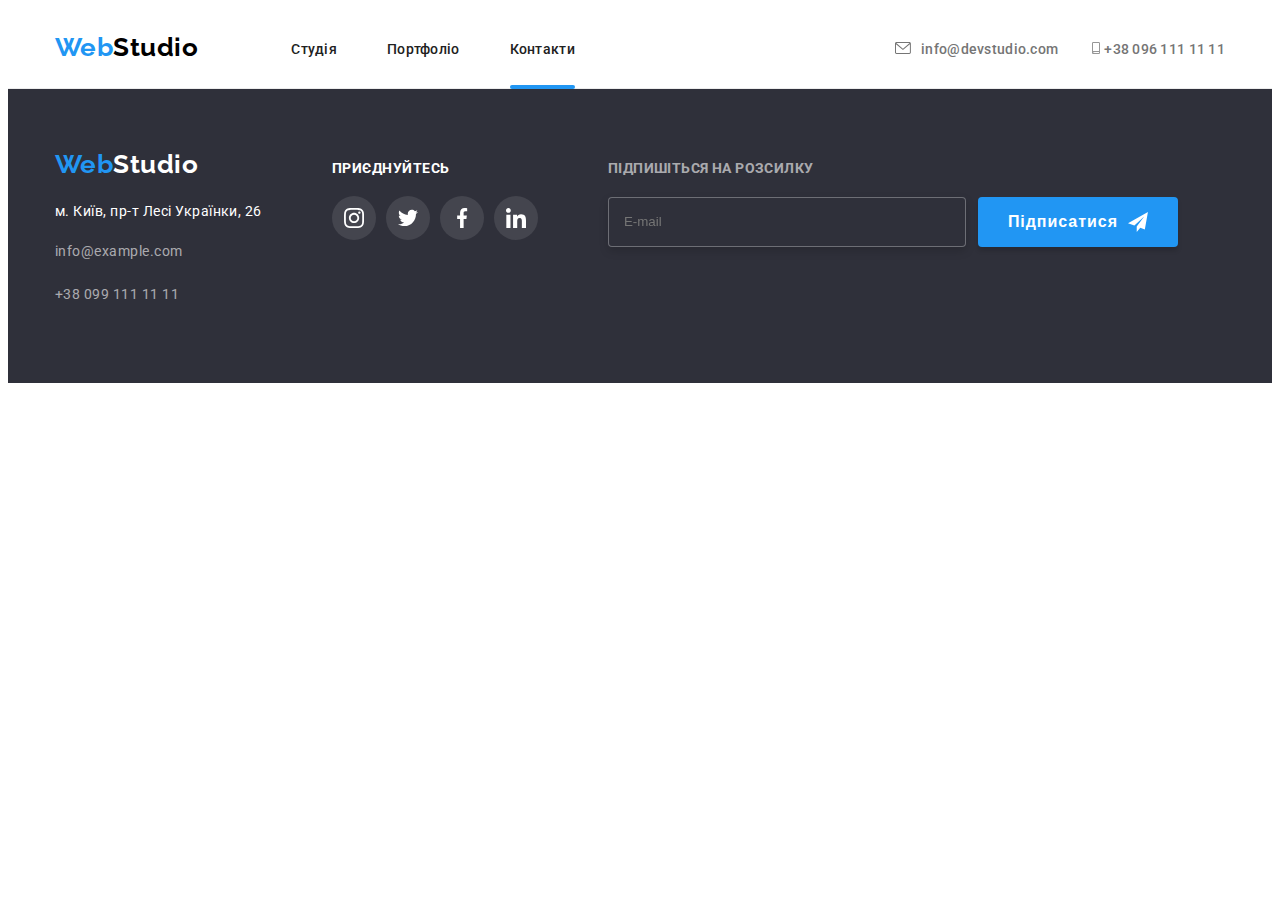
==== contacts.html @ 1740559e "mobile-first(3 section)" ====
<!DOCTYPE html>
<html lang="uk">
  <head>
    <meta charset="UTF-8" />
    <meta http-equiv="X-UA-Compatible" content="IE=edge" />
    <meta name="viewport" content="width=device-width, initial-scale=1.0" />
    <title>Document</title>
    <link rel="preconnect" href="https://fonts.googleapis.com" />
    <link rel="preconnect" href="https://fonts.gstatic.com" crossorigin />
    <link
      href="https://fonts.googleapis.com/css2?family=Raleway:wght@700&family=Roboto:wght@400;500;700;900&display=swap"
      rel="stylesheet"
    />
    <link
      rel="stylesheet"
      href="https://cdnjs.cloudflare.com/ajax/libs/modern-normalize/1.1.0/modern-normalize.min.css"
      integrity="sha512-wpPYUAdjBVSE4KJnH1VR1HeZfpl1ub8YT/NKx4PuQ5NmX2tKuGu6U/JRp5y+Y8XG2tV+wKQpNHVUX03MfMFn9Q=="
      crossorigin="anonymous"
      referrerpolicy="no-referrer"
    />
    <link
      rel="stylesheet"
      href="https://cdnjs.cloudflare.com/ajax/libs/animate.css/4.1.1/animate.min.css"
    />
    <link href="https://unpkg.com/aos@2.3.1/dist/aos.css" rel="stylesheet" />
    <link rel="stylesheet" href="./css/styles.css" />
    <link rel="stylesheet" href="./css/main.min.css">
  </head>
  <body>
    <!--Верхня лінія-->

    <header class="header">
      <div class="container header-item">
        <a class="logo header__logo header__logo--color-dark" href=""><span class="accent">Web</span>Studio</a>

        <nav class="navigation">
          <ul class="navigation__list list">
            <li class="navigation__item">
              <a href="./index.html" class="navigation__link">Студія</a>
              <div class=""></div>
            </li>
            <li class="item">
              <a href="./portfolio.html" class="navigation__link">Портфоліо</a>
            </li>
            <li class="item">
              <a href="./contacts.html" class="navigation__link current">Контакти</a>
            </li>
          </ul>
        </nav>
        
        <div class="navigation__contacts">
          <div class="navigation__cont">
            <a href="mailto:info@devstudio.com" class="navigation__connect">
              <svg class="navigation__icon contacts-icon" width="16" height="12">
                <use href="./images/icons.svg#icon-message"></use></svg
              >info@devstudio.com</a
            >
          </div>
          <div class="navigation__cont">
            <a href="tel:+380961111111" class="navigation__connect">
              <svg class="navigation__icon" width="16" height="12">
                <use href="./images/icons.svg#icon-smartphone"></use></svg
              >+38 096 111 11 11</a
            >
          </div>
        </div>
      </div>
    </header>
    
    <main></main>
  </body>
</html>



<footer class="footer">
      <div class="container">
        <div class="footer-logo">
          <a class="logo header__logo--color-light" href=""
            ><span class="accent">Web</span>Studio</a
          >
          <address class="adress">м. Київ, пр-т Лесі Українки, 26</address>
          <ul class="list">
            <li class="contacts">
              <a class="footer-mail contacts" href="mailto:info@example.com"
                >info@example.com</a
              ><br />
            </li>
            <li class="contacts">
              <a class="footer-tel contacts" href="tel:+380991111111"
                >+38 099 111 11 11</a
              >
            </li>
          </ul>
        </div>

        <!--Приєднуйтесь-->

        <div class="footer-contacts">
          <h3 class="social-title">Приєднуйтесь</h3>
          <ul class="socials list">
            <li class="socials-item">
              <a href="" class="socials-link socials-link-dark">
                <svg class="socials-icon soc-link-icon--fill-light" width="20" height="20">
                  <use href="./images/icons.svg#icon-instagram"></use>
                </svg>
              </a>
            </li>
            <li class="socials-item">
              <a href="" class="socials-link socials-link-dark">
                <svg class="socials-icon soc-link-icon--fill-light" width="20" height="20">
                  <use href="./images/icons.svg#icon-twitter"></use>
                </svg>
              </a>
            </li>
            <li class="socials-item">
              <a href="" class="socials-link socials-link-dark">
                <svg class="socials-icon soc-link-icon--fill-light" width="20" height="20">
                  <use href="./images/icons.svg#icon-facebook"></use>
                </svg>
              </a>
            </li>
            <li class="socials-item">
              <a href="" class="socials-link socials-link-dark">
                <svg class="socials-icon soc-link-icon--fill-light" width="20" height="20">
                  <use href="./images/icons.svg#icon-Union"></use>
                </svg>
              </a>
            </li>
          </ul>
        </div>

      <!-- Підпишіться на розсилку -->

      <div class="footer-online">
        <h3 class="title online-title">Підпишіться на розсилку</h3>
        <div class="online-wrap">
          <form class="online-form">
        <input
              type="email"
              name="online-email"
              class="online-input"
              placeholder="E-mail"
            />

            <button type="submit" class="online-btn">Підписатися
              <svg class="online-link-img" width="24" height="24">
                <use href="./images/icons.svg#icon-icon-send"></use>
              </svg>
            </button>

      </form>
        </div>
      
      </div>

    </footer>

    <div class="backdrop is-hidden" data-modal>
      <div class="modal">
        <button type="button" class="modal-close" data-modal-close>
          <svg class="modal-close-img" width="18" height="18">
            <use href="./images/icons.svg#icon-modal-close"></use>
          </svg>
        </button>
      </div>
    </div>
    <script src="https://unpkg.com/aos@2.3.1/dist/aos.js"></script>
    <script>
      AOS.init();
    </script>
    <script src="./js/modal.js"></script>
  </body>
</html>
---- css/main.min.css ----
:root{--primary-text-color: #212121;--title-text-color: #757575;--accent-color: #2196f3;--white-color: #ffffff;--title-bcg-color: #2f303a;--secondary-bcg-color: #f5f4fa}html{box-sizing:border-box}*,*::before,*::after{box-sizing:inherit}h1,h2,h3,h4,h5,p,li{margin:0;padding:0}body{font-family:"Roboto",sans-serif;color:var(--primary-text-color);letter-spacing:.03em}h2{display:none}.is-active{display:block}.list{list-style:none;padding-left:0;padding-right:0}.img{width:100%;min-width:100%;height:auto}.container{width:100%;padding-left:15px;padding-right:15px;margin-left:auto;margin-right:auto}@media screen and (min-width: 480px){.container{width:480px}}@media screen and (min-width: 768px){.container{width:768px}}@media screen and (min-width: 1200px){.container{width:1200px}}.visually-hidden{position:absolute;white-space:no-wrap;width:1px;height:1px;overflow:hidden;border:0;padding:0;clip:rect(0 0 0 0);-webkit-clip-path:inset(50%);clip-path:inset(50%);margin:-1px}.header__logo--color-light{color:#fff}.header__logo--color-dark{color:#000}.socials{-moz-column-gap:10px;column-gap:10px;justify-content:center;display:flex}.socials-link{width:44px;height:44px;border-radius:50%;display:flex;align-items:center;justify-content:center}.socials-link:hover,.socials-link:focus{background-color:var(--accent-color)}.socials-link{transition:background-color 250ms cubic-bezier(0.4, 0, 0.2, 1)}.socials-link-dark{background:rgba(255,255,255,.1);transition:background 250ms cubic-bezier(0.4, 0, 0.2, 1)}.socials-link:hover .socials-icon .socials-link:focus .socials-icon{fill:var(--white-color)}.soc-link-icon--fill-dark{fill:#afb1b8;transition:fill 250ms cubic-bezier(0.4, 0, 0.2, 1)}.soc-link-icon--fill-light{fill:var(--white-color);transition:fill 250ms cubic-bezier(0.4, 0, 0.2, 1)}.header{display:flex;border-bottom:1px solid #ececec}.header-item{display:flex;align-items:center;height:80px}.header__logo{margin-right:93px}.logo{font-family:Raleway,sans-serif;font-weight:700;font-size:26px;line-height:1.2;text-decoration:none}.accent{color:var(--accent-color)}.navigation__list{display:flex}.navigation__list li{margin-right:50px}.navigation__list .item:last-child{margin-right:0}.navigation__contacts{display:flex;margin-left:auto;justify-content:flex-end}.navigation__cont{transition:color 250ms cubic-bezier(0.4, 0, 0.2, 1)}.navigation__cont:not(:last-child){margin-right:30px}.navigation__connect{color:var(--title-text-color);max-width:135px;height:16px;font-weight:500;font-size:14px;line-height:1.1;letter-spacing:.02em;text-decoration:none;transition:color 250ms cubic-bezier(0.4, 0, 0.2, 1),fill 250ms cubic-bezier(0.4, 0, 0.2, 1)}.navigation__connect:hover,.navigation__connect:focus{color:var(--accent-color);fill:var(--accent-color)}.navigation__cont:hover .navigation__connect,.navigation__cont:focus .navigation__connect{color:var(--accent-color);fill:var(--accent-color)}.contacts-icon{margin-right:10px}.navigation__icon{fill:#757575;transition:color 250ms cubic-bezier(0.4, 0, 0.2, 1),fill 250ms cubic-bezier(0.4, 0, 0.2, 1)}.navigation__connect:hover .navigation__icon,.navigation__connect:focus .navigation__icon{color:var(--accent-color);fill:var(--accent-color)}.navigation__link{position:relative;padding-top:32px;padding-bottom:32px;color:var(--primary-text-color);font-weight:500;font-size:14px;line-height:1.1;letter-spacing:.02em;text-decoration:none;transition:color 250ms cubic-bezier(0.4, 0, 0.2, 1),fill 250ms cubic-bezier(0.4, 0, 0.2, 1)}.navigation__link:hover,.navigation__link:focus{color:var(--accent-color);fill:var(--accent-color)}.current::after{content:"";display:block;background-color:var(--accent-color);width:100%;height:4px;border-radius:2px;bottom:0;position:absolute;transition:background-color 250ms cubic-bezier(0.4, 0, 0.2, 1)}.hero{padding-top:200px;padding-bottom:200px;background-color:var(--title-bcg-color);background-image:linear-gradient(rgba(47, 48, 58, 0.4), rgba(47, 48, 58, 0.4)),url(../images/Img-bg.jpg);max-width:1600px;align-items:center;margin-left:auto;margin-right:auto;background-repeat:no-repeat;background-position:center;background-size:cover}.hero-item{margin-top:0;margin-bottom:30px;margin-left:auto;margin-right:auto}.hero__item{color:var(--white-color);font-weight:900;font-size:44px;line-height:1.4;letter-spacing:.06em;text-transform:uppercase;max-width:696px}.hero__btn{padding:10px 32px;border-radius:4px;min-width:216px;text-align:center;box-shadow:0px 4px 4px rgba(0,0,0,.15);border-color:rgba(0,0,0,0)}.hero-wrap{text-align:center}.features{padding-top:60px;padding-bottom:60px}@media screen and (min-width: 1200px){.features{padding-top:94px;padding-bottom:94px}}.features__list{display:flex;flex-wrap:wrap;gap:30px;margin-top:0}@media screen and (min-width: 768px){.features__item{width:calc((100% - 30px)/2)}}@media screen and (min-width: 1200px){.features__item{width:calc((100% - 90px)/4)}}.features-name{margin-bottom:10px}.features__name{text-align:center;font-size:14px;line-height:1.1}.features__text{color:var(--title-text-color);font-weight:400;font-size:14px;line-height:1.7}.features-img{margin-bottom:30px}.features__img{display:flex;width:270px;height:120px;border-radius:4px;background-color:#f5f4fa;justify-content:center;align-items:center}.activity{padding-bottom:94px;margin-left:auto;margin-right:auto}.activity-list{display:flex;-moz-column-gap:30px;column-gap:30px}.activity-item{position:relative}.activity-title{font-size:36px;line-height:1.2;text-align:center;margin-bottom:50px;margin-top:0}.activity-list-above{position:absolute;bottom:0;left:0;font-style:normal;font-weight:700;font-size:14px;line-height:1.1;text-transform:uppercase;text-align:center;height:70px;width:100%;color:#fff;background:rgba(47,48,58,.8);padding-top:27px;padding-bottom:27px}.team{background-color:var(--secondary-bcg-color);padding-top:60px;padding-bottom:60px}@media screen and (min-width: 1200px){.team{padding-top:94px;padding-bottom:94px}}.team-title{font-size:36px;line-height:1.2;text-align:center;margin-top:0;margin-bottom:30px;display:block}.card{display:flex;flex-wrap:wrap;gap:30px;justify-content:center}.card-picture{text-align:center;background-color:#fff;box-shadow:0px 1px 3px rgba(0,0,0,.12),0px 1px 1px rgba(0,0,0,.14),0px 2px 1px rgba(0,0,0,.2);border-radius:0px 0px 4px 4px}@media screen and (min-width: 768px){.card-picture{width:calc((100% - 30px)/2)}}@media screen and (min-width: 1200px){.card-picture{width:calc((100% - 90px)/4)}}.card-name{font-weight:500;font-size:16px;line-height:1.2;margin-bottom:10px}.card-text{color:var(--title-text-color);font-size:16px;line-height:1.2;margin-bottom:16px}.card-wrap{padding-top:30px;padding-bottom:30px}.clients{margin-top:60px;margin-bottom:60px}@media screen and (min-width: 1200px){.clients{margin-top:94px;margin-bottom:94px}}.clients-title{text-align:center;font-size:36px;line-height:1.2;margin-top:0;margin-bottom:30px;display:block}@media screen and (min-width: 1200px){.clients-title{margin-bottom:50px}}.clients-list{display:flex;flex-wrap:wrap;justify-content:center;gap:30px}.clients-member{width:210px;height:92px;border-radius:4px;border:1px solid #afb1b8;display:flex;justify-content:center;align-items:center}@media screen and (min-width: 768px){.clients-member{width:226px}}@media screen and (min-width: 1200px){.clients-member{width:170px}}.clients-member-link{transition:fill 250ms cubic-bezier(0.4, 0, 0.2, 1),border-color 250ms cubic-bezier(0.4, 0, 0.2, 1)}.clients-member-link:hover{border-color:var(--accent-color)}.member-logo{fill:#afb1b8;transition:fill 250ms cubic-bezier(0.4, 0, 0.2, 1)}.clients-link:hover .member-logo,.clients-link:focus .member-logo{fill:var(--accent-color)}.menu-btn{font-family:inherit;color:var(--primary-text-color);background:var(--secondary-bcg-color);font-size:16px;font-weight:500;line-height:1.6;text-align:center;border-radius:4px;border-color:rgba(0,0,0,0);padding:6px 22px;transition:color 250ms cubic-bezier(0.4, 0, 0.2, 1),background-color 250ms cubic-bezier(0.4, 0, 0.2, 1),cursor 250ms cubic-bezier(0.4, 0, 0.2, 1),box-shadow 250ms cubic-bezier(0.4, 0, 0.2, 1)}.menu-btn:hover,.menu-btn:focus{color:var(--white-color);background-color:var(--accent-color);cursor:pointer;box-shadow:0px 3px 1px rgba(0,0,0,.1),0px 1px 2px rgba(0,0,0,.08),0px 2px 2px rgba(0,0,0,.12)}.hero-btn{font-family:"Roboto";color:var(--white-color);background-color:var(--accent-color);cursor:pointer;align-items:center;text-align:center;font-weight:700;font-size:16px;line-height:1.9;letter-spacing:.06em}.menu{padding-top:94px;padding-bottom:94px}.menu-list{display:flex;-moz-column-gap:8px;column-gap:8px;justify-content:center;margin-bottom:50px}.portfolio.list{display:flex;flex-wrap:wrap}.portfolio-item{width:370px;margin-right:30px;margin-bottom:30px;border:1px solid #eee;transition:box-shadow 250ms cubic-bezier(0.4, 0, 0.2, 1)}.portfolio-item:hover,.portfolio-item:focus{box-shadow:0px 1px 1px rgba(0,0,0,.12),0px 4px 4px rgba(0,0,0,.06),1px 4px 6px rgba(0,0,0,.16)}.portfolio-item:nth-child(3n){margin-right:0}.portfolio-item:nth-last-child(-n+3){margin-bottom:0}.portfolio-above-text{transition:250ms cubic-bezier(0.4, 0, 0.2, 1)}.portfolio-item:hover .portfolio-above-text{transform:translateY(0)}.bg{padding:20px 24px}.portfolio-name{color:var(--primary-text-color);font-size:18px;line-height:2;letter-spacing:.06em;margin-top:0;margin-bottom:4px}.portfolio-text{color:var(--title-text-color);font-weight:400;font-size:16px;line-height:1.9;margin-top:0;margin-bottom:0}.portfolio-link{text-decoration:none}.above-text-wrap{position:relative;overflow:hidden}.portfolio-above-text{position:absolute;top:0;left:0;font-weight:400;font-size:18px;line-height:1.6;color:#fff;background:rgba(33,150,243,.9);height:100%;padding:63px 0px 63px 48px;transform:translateY(100%);transition:transform 250ms cubic-bezier(0.4, 0, 0.2, 1)}.footer{padding-top:60px;padding-bottom:60px;background-color:var(--title-bcg-color)}.footer-mail,.footer-tel{color:rgba(255,255,255,.6);font-size:14px;line-height:1.7;text-decoration:none}.adress{color:var(--white-color);font-style:normal;font-size:14px;line-height:1.7;margin-top:20px}.contacts{margin-top:0;display:block}.contacts-list{margin-top:9px}.backdrop{position:fixed;top:0;width:100%;height:100%;transition:opacity 250ms cubic-bezier(0.4, 0, 0.2, 1),visibility 250ms cubic-bezier(0.4, 0, 0.2, 1);background:rgba(0,0,0,.2)}.modal{position:absolute;width:528px;min-height:581px;padding-top:40px;padding-left:41px;padding-right:39px;background:#fff;box-shadow:0px 1px 3px rgba(0,0,0,.12),0px 1px 1px rgba(0,0,0,.14),0px 2px 1px rgba(0,0,0,.2);border-radius:4px;top:50%;left:50%;transform:translate(-50%, -50%)}.modal-close{position:absolute;top:8px;right:8px;width:30px;height:30px;border-radius:50%;margin-top:8px;margin-right:8px;display:flex;justify-content:center;align-items:center;background:#fff;border:1px solid rgba(0,0,0,.1);transition:fill 250ms cubic-bezier(0.4, 0, 0.2, 1)}.modal-close-img{display:flex;cursor:pointer}.modal-close:focus,.modal-close:hover{fill:var(--accent-color)}.modal-title{margin-bottom:12px;font-weight:700;font-size:20px;line-height:1.15;text-align:center}.input-field{margin-bottom:10px}.input-wrap{position:relative;margin-bottom:10px}.form-input{width:100%;height:40px;padding-left:42px;border:1px solid rgba(33,33,33,.2);border-radius:4px;transition:outline-color 250ms cubic-bezier(0.4, 0, 0.2, 1)}.form-input:focus{outline-color:var(--accent-color)}.input-icon{position:absolute;left:12px;top:50%;transform:translateY(-50%)}.form-input:focus+.input-icon{fill:var(--accent-color)}.input-title{display:block;font-weight:400;font-size:12px;line-height:1.16;letter-spacing:.01em;color:#757575;margin-bottom:4px}.modal-text{display:block;width:448px;height:120px;padding:12px 16px;font-size:12px;margin-bottom:20px;border:1px solid rgba(33,33,33,.2);border-radius:4px;resize:none}.modal-text:focus{outline-color:var(--accent-color)}.checkbox{margin-bottom:30px}.checkbox-text{font-weight:400;font-size:14px;line-height:1.17;letter-spacing:.03em;display:flex;justify-content:center;color:#757575}.checkbox-text span{width:16px;height:15px;border:2px solid #000;border-radius:2px;margin-right:7px;display:flex;align-items:center;justify-content:center;transition:background-color 250ms cubic-bezier(0.4, 0, 0.2, 1),border-color 250ms cubic-bezier(0.4, 0, 0.2, 1)}.checkbox-text-link{text-decoration:underline;color:var(--accent-color);margin-left:4px}.checkbox-icon{fill:rgba(0,0,0,0);transition:fill 250ms cubic-bezier(0.4, 0, 0.2, 1)}.input-check{transition:fill 250ms cubic-bezier(0.4, 0, 0.2, 1)}.input-check:checked+.checkbox-text span{background-color:var(--accent-color);border-color:var(--accent-color)}.input-check:checked+.checkbox-text .checkbox-icon{fill:#fff}.input-check:focus+.checkbox-text span{border-color:var(--accent-color)}.button-send{display:flex;justify-content:center}.send{width:200px;height:50px;font-weight:700;font-size:16px;line-height:1,87;color:#fff;letter-spacing:.06em;border-radius:4px;cursor:pointer;background-color:#188ce8;border-color:rgba(0,0,0,0)}.send:focus{box-shadow:0px 4px 4px rgba(0,0,0,.15)}.is-hidden{opacity:0;visibility:hidden;pointer-events:none}.footer .container{display:flex;align-items:baseline;gap:70px}.social-title{font-family:"Roboto",sans-serif;font-size:14px;line-height:1.1;color:var(--white-color);display:flex;margin-bottom:20px;text-transform:uppercase}.online-title{font-weight:700;font-size:14px;line-height:1.14;letter-spacing:.03em;text-transform:uppercase;color:rgba(255,255,255,.6);margin-bottom:20px}.online-form{display:flex}.online-input{width:358px;height:50px;padding-left:15px;border:1px solid rgba(255,255,255,.3);filter:drop-shadow(0px 4px 4px rgba(0, 0, 0, 0.15));border-radius:4px;margin-right:12px;background-color:#2f303a;color:#fff}.online-btn{display:flex;align-items:center;justify-content:center;width:200px;height:50px;padding:10px 28px;font-weight:700;font-size:16px;line-height:1.87;letter-spacing:.06em;background:#2196f3;border-radius:4px;cursor:pointer;text-decoration:none;color:var(--white-color);border-color:rgba(0,0,0,0);box-shadow:0px 4px 4px rgba(0,0,0,.15)}.online-link-img{margin-left:10px;fill:var(--white-color)}/*# sourceMappingURL=main.min.css.map */
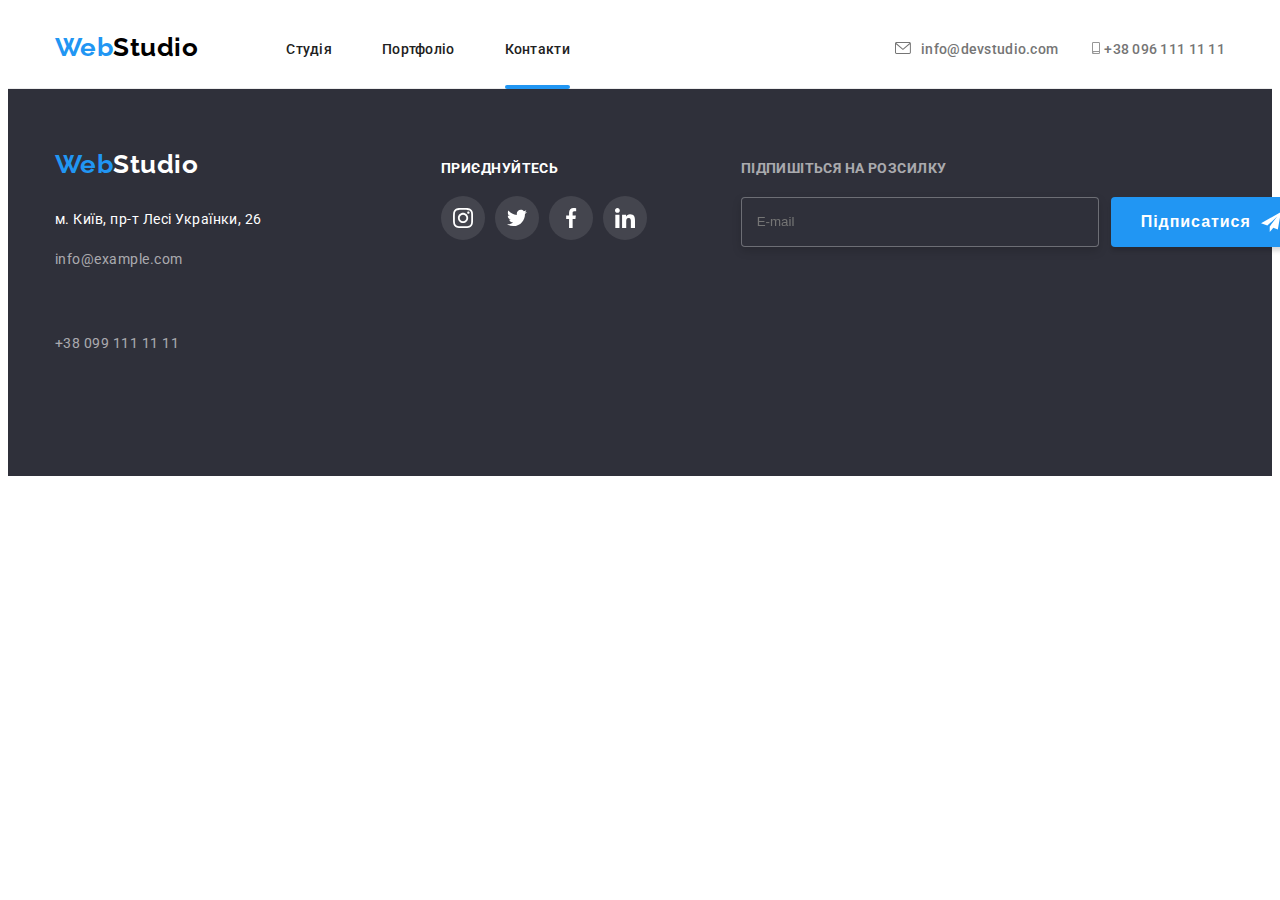
==== commit bd1b724b: "menu-mobile section" ====
--- a/contacts.html
+++ b/contacts.html
@@ -27,12 +27,72 @@
     <link rel="stylesheet" href="./css/main.min.css">
   </head>
   <body>
+
+    <!--Верхня лінія-mobile-->
+<div class="menu-mobile is-hidden" data-menu>
+  <div class="container">
+  <button type="button" class="menu-close-mob" data-menu-close>
+    <svg class="menu-close-img" width="40" height="40">
+      <use href="./images/icons.svg#icon-close_40px"></use>
+    </svg>
+  </button>
+  <nav class="navigation-mob">
+    <ul class="navigation-mob__list list">
+      <li class="nav-mob__item">
+        <a href="./index.html" class="nav-mob__link">Студія</a>
+      </li>
+      <li class="nav-mob__item">
+        <a href="./portfolio.html" class="nav-mob__link">Портфоліо</a>
+      </li>
+      <li class="nav-mob__item">
+        <a href="./contacts.html" class="nav-mob__link">Контакти</a>
+      </li>
+    </ul>
+  </nav>
+
+  <div class="nav-mob__contacts">
+    <div class="nav-mob__cont">
+      <a href="mailto:info@devstudio.com" class="nav-mob-tel">
+          <use href="./images/icons.svg#icon-message"></use></svg
+        >info@devstudio.com</a
+      >
+    </div>
+    <div class="nav-mob__cont">
+      <a href="tel:+380961111111" class="nav-mob-email">
+          <use href="./images/icons.svg#icon-smartphone"></use></svg
+        >+38 096 111 11 11</a
+      >
+    </div>
+  </div>
+  <div class="socials-mob">
+    <ul class="socials-mob__list list">
+      <li class="socials-mob__item">
+        <a href="" class="soc-mob__link">Instagram</a>
+      </li>
+      <li class="socials-mob__item">
+        <a href="" class="soc-mob__link">Twitter</a>
+      </li>
+      <li class="socials-mob__item">
+        <a href="" class="soc-mob__link">Facebook</a>
+      </li>
+      <li class="socials-mob__item">
+        <a href="" class="soc-mob__link">LinkedIn</a>
+      </li>
+    </ul>
+  </div>
+</div>
+</div>
     <!--Верхня лінія-->
 
     <header class="header">
       <div class="container header-item">
         <a class="logo header__logo header__logo--color-dark" href=""><span class="accent">Web</span>Studio</a>
-
+        <button type="button" class="header__menu-mob" data-menu-open>
+          <svg class="menu-mob" width="40" height="40">
+            <use href="./images/icons.svg#icon-menu-mob"></use>
+          </svg>
+        </button>
+        
         <nav class="navigation">
           <ul class="navigation__list list">
             <li class="navigation__item">
@@ -170,5 +230,6 @@
       AOS.init();
     </script>
     <script src="./js/modal.js"></script>
+    <script src="./js/menu.js"></script>
   </body>
 </html>--- a/css/main.min.css
+++ b/css/main.min.css
@@ -1 +1 @@
-:root{--primary-text-color: #212121;--title-text-color: #757575;--accent-color: #2196f3;--white-color: #ffffff;--title-bcg-color: #2f303a;--secondary-bcg-color: #f5f4fa}html{box-sizing:border-box}*,*::before,*::after{box-sizing:inherit}h1,h2,h3,h4,h5,p,li{margin:0;padding:0}body{font-family:"Roboto",sans-serif;color:var(--primary-text-color);letter-spacing:.03em}h2{display:none}.is-active{display:block}.list{list-style:none;padding-left:0;padding-right:0}.img{width:100%;min-width:100%;height:auto}.container{width:100%;padding-left:15px;padding-right:15px;margin-left:auto;margin-right:auto}@media screen and (min-width: 480px){.container{width:480px}}@media screen and (min-width: 768px){.container{width:768px}}@media screen and (min-width: 1200px){.container{width:1200px}}.visually-hidden{position:absolute;white-space:no-wrap;width:1px;height:1px;overflow:hidden;border:0;padding:0;clip:rect(0 0 0 0);-webkit-clip-path:inset(50%);clip-path:inset(50%);margin:-1px}.header__logo--color-light{color:#fff}.header__logo--color-dark{color:#000}.socials{-moz-column-gap:10px;column-gap:10px;justify-content:center;display:flex}.socials-link{width:44px;height:44px;border-radius:50%;display:flex;align-items:center;justify-content:center}.socials-link:hover,.socials-link:focus{background-color:var(--accent-color)}.socials-link{transition:background-color 250ms cubic-bezier(0.4, 0, 0.2, 1)}.socials-link-dark{background:rgba(255,255,255,.1);transition:background 250ms cubic-bezier(0.4, 0, 0.2, 1)}.socials-link:hover .socials-icon .socials-link:focus .socials-icon{fill:var(--white-color)}.soc-link-icon--fill-dark{fill:#afb1b8;transition:fill 250ms cubic-bezier(0.4, 0, 0.2, 1)}.soc-link-icon--fill-light{fill:var(--white-color);transition:fill 250ms cubic-bezier(0.4, 0, 0.2, 1)}.header{display:flex;border-bottom:1px solid #ececec}.header-item{display:flex;align-items:center;height:80px}.header__logo{margin-right:93px}.logo{font-family:Raleway,sans-serif;font-weight:700;font-size:26px;line-height:1.2;text-decoration:none}.accent{color:var(--accent-color)}.navigation__list{display:flex}.navigation__list li{margin-right:50px}.navigation__list .item:last-child{margin-right:0}.navigation__contacts{display:flex;margin-left:auto;justify-content:flex-end}.navigation__cont{transition:color 250ms cubic-bezier(0.4, 0, 0.2, 1)}.navigation__cont:not(:last-child){margin-right:30px}.navigation__connect{color:var(--title-text-color);max-width:135px;height:16px;font-weight:500;font-size:14px;line-height:1.1;letter-spacing:.02em;text-decoration:none;transition:color 250ms cubic-bezier(0.4, 0, 0.2, 1),fill 250ms cubic-bezier(0.4, 0, 0.2, 1)}.navigation__connect:hover,.navigation__connect:focus{color:var(--accent-color);fill:var(--accent-color)}.navigation__cont:hover .navigation__connect,.navigation__cont:focus .navigation__connect{color:var(--accent-color);fill:var(--accent-color)}.contacts-icon{margin-right:10px}.navigation__icon{fill:#757575;transition:color 250ms cubic-bezier(0.4, 0, 0.2, 1),fill 250ms cubic-bezier(0.4, 0, 0.2, 1)}.navigation__connect:hover .navigation__icon,.navigation__connect:focus .navigation__icon{color:var(--accent-color);fill:var(--accent-color)}.navigation__link{position:relative;padding-top:32px;padding-bottom:32px;color:var(--primary-text-color);font-weight:500;font-size:14px;line-height:1.1;letter-spacing:.02em;text-decoration:none;transition:color 250ms cubic-bezier(0.4, 0, 0.2, 1),fill 250ms cubic-bezier(0.4, 0, 0.2, 1)}.navigation__link:hover,.navigation__link:focus{color:var(--accent-color);fill:var(--accent-color)}.current::after{content:"";display:block;background-color:var(--accent-color);width:100%;height:4px;border-radius:2px;bottom:0;position:absolute;transition:background-color 250ms cubic-bezier(0.4, 0, 0.2, 1)}.hero{padding-top:200px;padding-bottom:200px;background-color:var(--title-bcg-color);background-image:linear-gradient(rgba(47, 48, 58, 0.4), rgba(47, 48, 58, 0.4)),url(../images/Img-bg.jpg);max-width:1600px;align-items:center;margin-left:auto;margin-right:auto;background-repeat:no-repeat;background-position:center;background-size:cover}.hero-item{margin-top:0;margin-bottom:30px;margin-left:auto;margin-right:auto}.hero__item{color:var(--white-color);font-weight:900;font-size:44px;line-height:1.4;letter-spacing:.06em;text-transform:uppercase;max-width:696px}.hero__btn{padding:10px 32px;border-radius:4px;min-width:216px;text-align:center;box-shadow:0px 4px 4px rgba(0,0,0,.15);border-color:rgba(0,0,0,0)}.hero-wrap{text-align:center}.features{padding-top:60px;padding-bottom:60px}@media screen and (min-width: 1200px){.features{padding-top:94px;padding-bottom:94px}}.features__list{display:flex;flex-wrap:wrap;gap:30px;margin-top:0}@media screen and (min-width: 768px){.features__item{width:calc((100% - 30px)/2)}}@media screen and (min-width: 1200px){.features__item{width:calc((100% - 90px)/4)}}.features-name{margin-bottom:10px}.features__name{text-align:center;font-size:14px;line-height:1.1}.features__text{color:var(--title-text-color);font-weight:400;font-size:14px;line-height:1.7}.features-img{margin-bottom:30px}.features__img{display:flex;width:270px;height:120px;border-radius:4px;background-color:#f5f4fa;justify-content:center;align-items:center}.activity{padding-bottom:94px;margin-left:auto;margin-right:auto}.activity-list{display:flex;-moz-column-gap:30px;column-gap:30px}.activity-item{position:relative}.activity-title{font-size:36px;line-height:1.2;text-align:center;margin-bottom:50px;margin-top:0}.activity-list-above{position:absolute;bottom:0;left:0;font-style:normal;font-weight:700;font-size:14px;line-height:1.1;text-transform:uppercase;text-align:center;height:70px;width:100%;color:#fff;background:rgba(47,48,58,.8);padding-top:27px;padding-bottom:27px}.team{background-color:var(--secondary-bcg-color);padding-top:60px;padding-bottom:60px}@media screen and (min-width: 1200px){.team{padding-top:94px;padding-bottom:94px}}.team-title{font-size:36px;line-height:1.2;text-align:center;margin-top:0;margin-bottom:30px;display:block}.card{display:flex;flex-wrap:wrap;gap:30px;justify-content:center}.card-picture{text-align:center;background-color:#fff;box-shadow:0px 1px 3px rgba(0,0,0,.12),0px 1px 1px rgba(0,0,0,.14),0px 2px 1px rgba(0,0,0,.2);border-radius:0px 0px 4px 4px}@media screen and (min-width: 768px){.card-picture{width:calc((100% - 30px)/2)}}@media screen and (min-width: 1200px){.card-picture{width:calc((100% - 90px)/4)}}.card-name{font-weight:500;font-size:16px;line-height:1.2;margin-bottom:10px}.card-text{color:var(--title-text-color);font-size:16px;line-height:1.2;margin-bottom:16px}.card-wrap{padding-top:30px;padding-bottom:30px}.clients{margin-top:60px;margin-bottom:60px}@media screen and (min-width: 1200px){.clients{margin-top:94px;margin-bottom:94px}}.clients-title{text-align:center;font-size:36px;line-height:1.2;margin-top:0;margin-bottom:30px;display:block}@media screen and (min-width: 1200px){.clients-title{margin-bottom:50px}}.clients-list{display:flex;flex-wrap:wrap;justify-content:center;gap:30px}.clients-member{width:210px;height:92px;border-radius:4px;border:1px solid #afb1b8;display:flex;justify-content:center;align-items:center}@media screen and (min-width: 768px){.clients-member{width:226px}}@media screen and (min-width: 1200px){.clients-member{width:170px}}.clients-member-link{transition:fill 250ms cubic-bezier(0.4, 0, 0.2, 1),border-color 250ms cubic-bezier(0.4, 0, 0.2, 1)}.clients-member-link:hover{border-color:var(--accent-color)}.member-logo{fill:#afb1b8;transition:fill 250ms cubic-bezier(0.4, 0, 0.2, 1)}.clients-link:hover .member-logo,.clients-link:focus .member-logo{fill:var(--accent-color)}.menu-btn{font-family:inherit;color:var(--primary-text-color);background:var(--secondary-bcg-color);font-size:16px;font-weight:500;line-height:1.6;text-align:center;border-radius:4px;border-color:rgba(0,0,0,0);padding:6px 22px;transition:color 250ms cubic-bezier(0.4, 0, 0.2, 1),background-color 250ms cubic-bezier(0.4, 0, 0.2, 1),cursor 250ms cubic-bezier(0.4, 0, 0.2, 1),box-shadow 250ms cubic-bezier(0.4, 0, 0.2, 1)}.menu-btn:hover,.menu-btn:focus{color:var(--white-color);background-color:var(--accent-color);cursor:pointer;box-shadow:0px 3px 1px rgba(0,0,0,.1),0px 1px 2px rgba(0,0,0,.08),0px 2px 2px rgba(0,0,0,.12)}.hero-btn{font-family:"Roboto";color:var(--white-color);background-color:var(--accent-color);cursor:pointer;align-items:center;text-align:center;font-weight:700;font-size:16px;line-height:1.9;letter-spacing:.06em}.menu{padding-top:94px;padding-bottom:94px}.menu-list{display:flex;-moz-column-gap:8px;column-gap:8px;justify-content:center;margin-bottom:50px}.portfolio.list{display:flex;flex-wrap:wrap}.portfolio-item{width:370px;margin-right:30px;margin-bottom:30px;border:1px solid #eee;transition:box-shadow 250ms cubic-bezier(0.4, 0, 0.2, 1)}.portfolio-item:hover,.portfolio-item:focus{box-shadow:0px 1px 1px rgba(0,0,0,.12),0px 4px 4px rgba(0,0,0,.06),1px 4px 6px rgba(0,0,0,.16)}.portfolio-item:nth-child(3n){margin-right:0}.portfolio-item:nth-last-child(-n+3){margin-bottom:0}.portfolio-above-text{transition:250ms cubic-bezier(0.4, 0, 0.2, 1)}.portfolio-item:hover .portfolio-above-text{transform:translateY(0)}.bg{padding:20px 24px}.portfolio-name{color:var(--primary-text-color);font-size:18px;line-height:2;letter-spacing:.06em;margin-top:0;margin-bottom:4px}.portfolio-text{color:var(--title-text-color);font-weight:400;font-size:16px;line-height:1.9;margin-top:0;margin-bottom:0}.portfolio-link{text-decoration:none}.above-text-wrap{position:relative;overflow:hidden}.portfolio-above-text{position:absolute;top:0;left:0;font-weight:400;font-size:18px;line-height:1.6;color:#fff;background:rgba(33,150,243,.9);height:100%;padding:63px 0px 63px 48px;transform:translateY(100%);transition:transform 250ms cubic-bezier(0.4, 0, 0.2, 1)}.footer{padding-top:60px;padding-bottom:60px;background-color:var(--title-bcg-color)}.footer-mail,.footer-tel{color:rgba(255,255,255,.6);font-size:14px;line-height:1.7;text-decoration:none}.adress{color:var(--white-color);font-style:normal;font-size:14px;line-height:1.7;margin-top:20px}.contacts{margin-top:0;display:block}.contacts-list{margin-top:9px}.backdrop{position:fixed;top:0;width:100%;height:100%;transition:opacity 250ms cubic-bezier(0.4, 0, 0.2, 1),visibility 250ms cubic-bezier(0.4, 0, 0.2, 1);background:rgba(0,0,0,.2)}.modal{position:absolute;width:528px;min-height:581px;padding-top:40px;padding-left:41px;padding-right:39px;background:#fff;box-shadow:0px 1px 3px rgba(0,0,0,.12),0px 1px 1px rgba(0,0,0,.14),0px 2px 1px rgba(0,0,0,.2);border-radius:4px;top:50%;left:50%;transform:translate(-50%, -50%)}.modal-close{position:absolute;top:8px;right:8px;width:30px;height:30px;border-radius:50%;margin-top:8px;margin-right:8px;display:flex;justify-content:center;align-items:center;background:#fff;border:1px solid rgba(0,0,0,.1);transition:fill 250ms cubic-bezier(0.4, 0, 0.2, 1)}.modal-close-img{display:flex;cursor:pointer}.modal-close:focus,.modal-close:hover{fill:var(--accent-color)}.modal-title{margin-bottom:12px;font-weight:700;font-size:20px;line-height:1.15;text-align:center}.input-field{margin-bottom:10px}.input-wrap{position:relative;margin-bottom:10px}.form-input{width:100%;height:40px;padding-left:42px;border:1px solid rgba(33,33,33,.2);border-radius:4px;transition:outline-color 250ms cubic-bezier(0.4, 0, 0.2, 1)}.form-input:focus{outline-color:var(--accent-color)}.input-icon{position:absolute;left:12px;top:50%;transform:translateY(-50%)}.form-input:focus+.input-icon{fill:var(--accent-color)}.input-title{display:block;font-weight:400;font-size:12px;line-height:1.16;letter-spacing:.01em;color:#757575;margin-bottom:4px}.modal-text{display:block;width:448px;height:120px;padding:12px 16px;font-size:12px;margin-bottom:20px;border:1px solid rgba(33,33,33,.2);border-radius:4px;resize:none}.modal-text:focus{outline-color:var(--accent-color)}.checkbox{margin-bottom:30px}.checkbox-text{font-weight:400;font-size:14px;line-height:1.17;letter-spacing:.03em;display:flex;justify-content:center;color:#757575}.checkbox-text span{width:16px;height:15px;border:2px solid #000;border-radius:2px;margin-right:7px;display:flex;align-items:center;justify-content:center;transition:background-color 250ms cubic-bezier(0.4, 0, 0.2, 1),border-color 250ms cubic-bezier(0.4, 0, 0.2, 1)}.checkbox-text-link{text-decoration:underline;color:var(--accent-color);margin-left:4px}.checkbox-icon{fill:rgba(0,0,0,0);transition:fill 250ms cubic-bezier(0.4, 0, 0.2, 1)}.input-check{transition:fill 250ms cubic-bezier(0.4, 0, 0.2, 1)}.input-check:checked+.checkbox-text span{background-color:var(--accent-color);border-color:var(--accent-color)}.input-check:checked+.checkbox-text .checkbox-icon{fill:#fff}.input-check:focus+.checkbox-text span{border-color:var(--accent-color)}.button-send{display:flex;justify-content:center}.send{width:200px;height:50px;font-weight:700;font-size:16px;line-height:1,87;color:#fff;letter-spacing:.06em;border-radius:4px;cursor:pointer;background-color:#188ce8;border-color:rgba(0,0,0,0)}.send:focus{box-shadow:0px 4px 4px rgba(0,0,0,.15)}.is-hidden{opacity:0;visibility:hidden;pointer-events:none}.footer .container{display:flex;align-items:baseline;gap:70px}.social-title{font-family:"Roboto",sans-serif;font-size:14px;line-height:1.1;color:var(--white-color);display:flex;margin-bottom:20px;text-transform:uppercase}.online-title{font-weight:700;font-size:14px;line-height:1.14;letter-spacing:.03em;text-transform:uppercase;color:rgba(255,255,255,.6);margin-bottom:20px}.online-form{display:flex}.online-input{width:358px;height:50px;padding-left:15px;border:1px solid rgba(255,255,255,.3);filter:drop-shadow(0px 4px 4px rgba(0, 0, 0, 0.15));border-radius:4px;margin-right:12px;background-color:#2f303a;color:#fff}.online-btn{display:flex;align-items:center;justify-content:center;width:200px;height:50px;padding:10px 28px;font-weight:700;font-size:16px;line-height:1.87;letter-spacing:.06em;background:#2196f3;border-radius:4px;cursor:pointer;text-decoration:none;color:var(--white-color);border-color:rgba(0,0,0,0);box-shadow:0px 4px 4px rgba(0,0,0,.15)}.online-link-img{margin-left:10px;fill:var(--white-color)}/*# sourceMappingURL=main.min.css.map */+:root{--primary-text-color: #212121;--title-text-color: #757575;--accent-color: #2196f3;--white-color: #ffffff;--title-bcg-color: #2f303a;--secondary-bcg-color: #f5f4fa;--bg-gradient: linear-gradient(rgba(47, 48, 58, 0.4), rgba(47, 48, 58, 0.4)) }html{box-sizing:border-box}*,*::before,*::after{box-sizing:inherit}h1,h2,h3,h4,h5,p,li{margin:0;padding:0}body{font-family:"Roboto",sans-serif;color:var(--primary-text-color);letter-spacing:.03em}h2{display:none}.is-active{display:block}.list{list-style:none;padding-left:0;padding-right:0}.img{min-width:100%;height:auto}.container{width:100%;padding-left:15px;padding-right:15px;margin-left:auto;margin-right:auto}@media screen and (min-width: 480px){.container{width:480px}}@media screen and (min-width: 768px){.container{width:768px}}@media screen and (min-width: 1200px){.container{width:1200px}}.visually-hidden{position:absolute;white-space:no-wrap;width:1px;height:1px;overflow:hidden;border:0;padding:0;clip:rect(0 0 0 0);-webkit-clip-path:inset(50%);clip-path:inset(50%);margin:-1px}.header__logo--color-light{color:#fff}.header__logo--color-dark{color:#000}.socials{-moz-column-gap:10px;column-gap:10px;justify-content:center;display:flex;margin:0}.socials-link{width:44px;height:44px;border-radius:50%;display:flex;align-items:center;justify-content:center}.socials-link:hover,.socials-link:focus{background-color:var(--accent-color)}.socials-link{transition:background-color 250ms cubic-bezier(0.4, 0, 0.2, 1)}.socials-link-dark{background:rgba(255,255,255,.1);transition:background 250ms cubic-bezier(0.4, 0, 0.2, 1)}.socials-link:hover .socials-icon .socials-link:focus .socials-icon{fill:var(--white-color)}.soc-link-icon--fill-dark{fill:#afb1b8;transition:fill 250ms cubic-bezier(0.4, 0, 0.2, 1)}.soc-link-icon--fill-light{fill:var(--white-color);transition:fill 250ms cubic-bezier(0.4, 0, 0.2, 1)}.header{display:flex;border-bottom:1px solid #ececec;align-items:center}.header-item{display:flex;align-items:center;height:80px}.header__logo{margin-right:93px}@media screen and (min-width: 768px){.header__logo{margin-right:88px}}.header__menu-mob{display:flex;margin-left:auto;background-color:var(--white-color);border:rgba(0,0,0,0)}@media screen and (min-width: 768px){.header__menu-mob{display:none}}.menu-mob{transition:color 250ms cubic-bezier(0.4, 0, 0.2, 1),fill 250ms cubic-bezier(0.4, 0, 0.2, 1)}.menu-mob:hover,.menu-mob:focus{fill:var(--accent-color)}.logo{font-family:Raleway,sans-serif;font-weight:700;font-size:26px;line-height:1.2;text-decoration:none}.accent{color:var(--accent-color)}@media screen and (max-width: 767px){.navigation{display:none}}.navigation__list{display:flex}.navigation__list li{margin-right:50px}.navigation__list .item:last-child{margin-right:0}.navigation__contacts{margin-left:auto}@media screen and (max-width: 767px){.navigation__contacts{display:none}}@media screen and (min-width: 768px){.navigation__contacts{display:block}}@media screen and (min-width: 1200px){.navigation__contacts{display:flex}}.navigation__cont{transition:color 250ms cubic-bezier(0.4, 0, 0.2, 1)}@media screen and (min-width: 768px)and (max-width: 1199px){.navigation__cont:not(:last-child){margin-bottom:10px}}@media screen and (min-width: 1200px){.navigation__cont:not(:last-child){margin-right:30px}}.navigation__connect{color:var(--title-text-color);max-width:135px;height:16px;font-weight:500;font-size:12px;line-height:1.2;letter-spacing:.02em;text-decoration:none;transition:color 250ms cubic-bezier(0.4, 0, 0.2, 1),fill 250ms cubic-bezier(0.4, 0, 0.2, 1)}@media screen and (min-width: 1200px){.navigation__connect{font-size:14px;line-height:1.1}}.navigation__connect:hover,.navigation__connect:focus{color:var(--accent-color);fill:var(--accent-color)}.navigation__cont:hover .navigation__connect,.navigation__cont:focus .navigation__connect{color:var(--accent-color);fill:var(--accent-color)}@media screen and (min-width: 768px){.contacts-icon{margin-right:8px}}@media screen and (min-width: 1200px){.contacts-icon{margin-right:10px}}.navigation__icon{fill:#757575;transition:color 250ms cubic-bezier(0.4, 0, 0.2, 1),fill 250ms cubic-bezier(0.4, 0, 0.2, 1)}.navigation__connect:hover .navigation__icon,.navigation__connect:focus .navigation__icon{color:var(--accent-color);fill:var(--accent-color)}.navigation__link{position:relative;padding-top:32px;padding-bottom:32px;color:var(--primary-text-color);font-weight:500;font-size:14px;line-height:1.1;letter-spacing:.02em;text-decoration:none;transition:color 250ms cubic-bezier(0.4, 0, 0.2, 1),fill 250ms cubic-bezier(0.4, 0, 0.2, 1)}.navigation__link:hover,.navigation__link:focus{color:var(--accent-color);fill:var(--accent-color)}.current::after{content:"";display:block;background-color:var(--accent-color);width:100%;height:4px;border-radius:2px;bottom:0;position:absolute;transition:background-color 250ms cubic-bezier(0.4, 0, 0.2, 1)}.menu-mobile{position:fixed;z-index:1;background-color:var(--white-color);width:100vw;height:100vh}.navigation-mob__list{margin:0}.nav-mob__item{font-weight:500;font-size:40px;line-height:47px;letter-spacing:.02em;margin-left:40px}.nav-mob__item:not(:last-child){margin-bottom:32px}.nav-mob__item:hover,.nav-mob__item:focus{fill:var(--accent-color)}.nav-mob__link{text-decoration:none;color:#212121}.nav-mob__contacts{margin-top:306px;margin-left:40px;margin-bottom:64px}.nav-mob__cont:not(:last-child){margin-bottom:32px}.nav-mob-tel{font-weight:500;font-size:34px;line-height:1.18;letter-spacing:.02em;color:#2196f3;margin-bottom:32px;text-decoration:none}.nav-mob-email{font-weight:500;font-size:24px;line-height:1.17;letter-spacing:.02em;color:#757575;text-decoration:none}.socials-mob{display:flex;margin-bottom:48px;margin-left:40px}.socials-mob__list{display:flex}.socials-mob__item:not(:last-child){margin-right:20px}.socials-mob__item:not(:last-child):after{content:"";position:absolute;height:22px;width:0;border:1px solid rgba(33,33,33,.2);margin-left:10px}.soc-mob__link{text-decoration:none;font-weight:500;font-size:18px;line-height:1.2;letter-spacing:.02em;color:#2196f3}.menu-close-mob{display:flex;margin-left:auto;background-color:var(--white-color);border:rgba(0,0,0,0);background:#fff;margin-top:10px}.menu-close-img{transition:color 250ms cubic-bezier(0.4, 0, 0.2, 1),fill 250ms cubic-bezier(0.4, 0, 0.2, 1)}.menu-close-img:hover,.menu-close-img:focus{fill:var(--accent-color)}.menu{padding-top:60px;padding-bottom:60px}@media screen and (min-width: 1200px){.menu{padding-top:94px;padding-bottom:94px}}.menu-list{display:flex;flex-wrap:wrap;justify-content:left;margin-bottom:40px}@media screen and (min-width: 768px){.menu-list{justify-content:center;margin-bottom:30px}}@media screen and (min-width: 1200px){.menu-list{margin-bottom:50px}}.menu-item{margin-right:8px}.menu-item:last-child{margin-bottom:0;margin-right:0}@media screen and (max-width: 767px){.menu-item{margin-bottom:15px}}@media screen and (min-width: 768px){.portfolio.list{display:flex;flex-wrap:wrap}}.portfolio-item{width:100%;margin-bottom:30px;border:1px solid #eee;transition:box-shadow 250ms cubic-bezier(0.4, 0, 0.2, 1)}@media screen and (min-width: 768px)and (max-width: 1199px){.portfolio-item{width:354px;margin-right:30px}.portfolio-item:nth-child(2n){margin-right:0}.portfolio-item:last-child{margin-bottom:0}}@media screen and (min-width: 1200px){.portfolio-item{width:370px;margin-right:30px}.portfolio-item:nth-child(3n){margin-right:0}.portfolio-item:nth-last-child(-n+3){margin-bottom:0}}.portfolio-item:hover,.portfolio-item:focus{box-shadow:0px 1px 1px rgba(0,0,0,.12),0px 4px 4px rgba(0,0,0,.06),1px 4px 6px rgba(0,0,0,.16)}.portfolio-above-text{transition:250ms cubic-bezier(0.4, 0, 0.2, 1)}.portfolio-item:hover .portfolio-above-text{transform:translateY(0)}.bg{padding:20px 24px}.portfolio-name{color:var(--primary-text-color);font-size:18px;line-height:2;letter-spacing:.06em;margin-top:0;margin-bottom:4px}.portfolio-text{color:var(--title-text-color);font-weight:400;font-size:16px;line-height:1.9;margin-top:0;margin-bottom:0}.portfolio-link{text-decoration:none}.above-text-wrap{position:relative;overflow:hidden}.portfolio-above-text{position:absolute;top:0;left:0;font-weight:400;font-size:18px;line-height:1.6;color:#fff;background:rgba(33,150,243,.9);height:100%;padding:63px 0px 63px 48px;transform:translateY(100%);transition:transform 250ms cubic-bezier(0.4, 0, 0.2, 1)}.hero{padding-top:118px;padding-bottom:118px;background-color:var(--title-bcg-color);background-image:var(--bg-gradient),url(../images/hero-bg-mobile.jpg);align-items:center;margin-left:auto;margin-right:auto;background-repeat:no-repeat;background-position:center;background-size:cover}@media(min-device-pixel-ratio: 2),(-webkit-min-device-pixel-ratio: 2),(min-resolution: 192dpi),(min-resolution: 2dppx){.hero{background-image:var(--bg-gradient),url(../images/hero-bg-mobile-2x.jpg)}}@media screen and (min-width: 768px){.hero{background-image:var(--bg-gradient),url(../images/hero-bg-tablet.jpg)}}@media screen and (min-width: 768px)and (min-device-pixel-ratio: 2),screen and (min-width: 768px)and (-webkit-min-device-pixel-ratio: 2),screen and (min-width: 768px)and (min-resolution: 192dpi),screen and (min-width: 768px)and (min-resolution: 2dppx){.hero{background-image:var(--bg-gradient),url(../images/hero-bg-tablet-2x.jpg)}}@media screen and (min-width: 1200px){.hero{padding-top:200px;padding-bottom:200px;max-width:1600px;background-image:var(--bg-gradient),url(../images/hero-bg-desctop.jpg)}}@media screen and (min-width: 1200px)and (min-device-pixel-ratio: 2),screen and (min-width: 1200px)and (-webkit-min-device-pixel-ratio: 2),screen and (min-width: 1200px)and (min-resolution: 192dpi),screen and (min-width: 1200px)and (min-resolution: 2dppx){.hero{background-image:var(--bg-gradient),url(../images/hero-bg-desctop-2x.jpg)}}.hero-item{margin-top:0;margin-bottom:30px;margin-left:auto;margin-right:auto}.hero__item{color:var(--white-color);font-weight:900;font-size:26px;line-height:1.6;letter-spacing:.06em;text-transform:uppercase}@media screen and (min-width: 768px){.hero__item{max-width:360px}}@media screen and (min-width: 1200px){.hero__item{font-size:44px;line-height:1.36;min-width:696px}}.hero__btn{padding:10px 32px;border-radius:4px;min-width:216px;text-align:center;box-shadow:0px 4px 4px rgba(0,0,0,.15);border-color:rgba(0,0,0,0)}.hero-wrap{text-align:center}.features{padding-top:60px;padding-bottom:60px}@media screen and (min-width: 1200px){.features{padding-top:94px;padding-bottom:94px}}.features__list{display:flex;flex-wrap:wrap;gap:30px;margin-top:0}@media screen and (min-width: 768px){.features__item{width:calc((100% - 30px)/2)}}@media screen and (min-width: 1200px){.features__item{width:calc((100% - 90px)/4)}}.features-name{margin-bottom:10px}.features__name{text-align:center;font-size:14px;line-height:1.1}.features__text{color:var(--title-text-color);font-weight:400;font-size:14px;line-height:1.7}.features-img{margin-bottom:30px}.features__img{display:flex;width:270px;height:120px;border-radius:4px;background-color:#f5f4fa;justify-content:center;align-items:center}.activity{padding-bottom:94px;margin-left:auto;margin-right:auto}@media screen and (max-width: 1199px){.activity{display:none}}.activity-list{display:flex;-moz-column-gap:30px;column-gap:30px}.activity-item{position:relative}.activity-title{font-size:36px;line-height:1.2;text-align:center;margin-bottom:50px;margin-top:0}.activity-list-above{position:absolute;bottom:0;left:0;font-style:normal;font-weight:700;font-size:14px;line-height:1.1;text-transform:uppercase;text-align:center;height:70px;width:100%;color:#fff;background:rgba(47,48,58,.8);padding-top:27px;padding-bottom:27px}.team{background-color:var(--secondary-bcg-color);padding-top:60px;padding-bottom:60px}@media screen and (min-width: 1200px){.team{padding-top:94px;padding-bottom:94px}}.team-title{font-size:36px;line-height:1.2;text-align:center;margin-top:0;margin-bottom:30px;display:block}.card{display:flex;flex-wrap:wrap;gap:30px;justify-content:center}.card-picture{text-align:center;background-color:#fff;box-shadow:0px 1px 3px rgba(0,0,0,.12),0px 1px 1px rgba(0,0,0,.14),0px 2px 1px rgba(0,0,0,.2);border-radius:0px 0px 4px 4px}@media screen and (min-width: 768px){.card-picture{width:calc((100% - 30px)/2)}}@media screen and (min-width: 1200px){.card-picture{width:calc((100% - 90px)/4)}}.card-name{font-weight:500;font-size:16px;line-height:1.2;margin-bottom:10px}.card-text{color:var(--title-text-color);font-size:16px;line-height:1.2;margin-bottom:16px}.card-wrap{padding-top:30px;padding-bottom:30px}.clients{margin-top:60px;margin-bottom:60px}@media screen and (min-width: 1200px){.clients{margin-top:94px;margin-bottom:94px}}.clients-title{text-align:center;font-size:36px;line-height:1.2;margin-top:0;margin-bottom:30px;display:block}@media screen and (min-width: 1200px){.clients-title{margin-bottom:50px}}.clients-list{display:flex;flex-wrap:wrap;justify-content:center;gap:30px}.clients-member{width:210px;height:92px;border-radius:4px;border:1px solid #afb1b8;display:flex;justify-content:center;align-items:center}@media screen and (min-width: 768px){.clients-member{width:226px}}@media screen and (min-width: 1200px){.clients-member{width:170px}}.clients-member-link{transition:fill 250ms cubic-bezier(0.4, 0, 0.2, 1),border-color 250ms cubic-bezier(0.4, 0, 0.2, 1)}.clients-member-link:hover{border-color:var(--accent-color)}.member-logo{fill:#afb1b8;transition:fill 250ms cubic-bezier(0.4, 0, 0.2, 1)}.clients-link:hover .member-logo,.clients-link:focus .member-logo{fill:var(--accent-color)}.menu-btn{font-family:inherit;color:var(--primary-text-color);background:var(--secondary-bcg-color);font-size:16px;font-weight:500;line-height:1.6;text-align:center;border-radius:4px;border-color:rgba(0,0,0,0);padding:6px 22px;transition:color 250ms cubic-bezier(0.4, 0, 0.2, 1),background-color 250ms cubic-bezier(0.4, 0, 0.2, 1),cursor 250ms cubic-bezier(0.4, 0, 0.2, 1),box-shadow 250ms cubic-bezier(0.4, 0, 0.2, 1)}.menu-btn:hover,.menu-btn:focus{color:var(--white-color);background-color:var(--accent-color);cursor:pointer;box-shadow:0px 3px 1px rgba(0,0,0,.1),0px 1px 2px rgba(0,0,0,.08),0px 2px 2px rgba(0,0,0,.12)}.hero-btn{font-family:"Roboto";color:var(--white-color);background-color:var(--accent-color);cursor:pointer;align-items:center;text-align:center;font-weight:700;font-size:16px;line-height:1.9;letter-spacing:.06em}.menu{padding-top:60px;padding-bottom:60px}@media screen and (min-width: 1200px){.menu{padding-top:94px;padding-bottom:94px}}.menu-list{display:flex;flex-wrap:wrap;justify-content:left;margin-bottom:40px}@media screen and (min-width: 768px){.menu-list{justify-content:center;margin-bottom:30px}}@media screen and (min-width: 1200px){.menu-list{margin-bottom:50px}}.menu-item{margin-right:8px}.menu-item:last-child{margin-bottom:0;margin-right:0}@media screen and (max-width: 767px){.menu-item{margin-bottom:15px}}@media screen and (min-width: 768px){.portfolio.list{display:flex;flex-wrap:wrap}}.portfolio-item{width:100%;margin-bottom:30px;border:1px solid #eee;transition:box-shadow 250ms cubic-bezier(0.4, 0, 0.2, 1)}@media screen and (min-width: 768px)and (max-width: 1199px){.portfolio-item{width:354px;margin-right:30px}.portfolio-item:nth-child(2n){margin-right:0}.portfolio-item:last-child{margin-bottom:0}}@media screen and (min-width: 1200px){.portfolio-item{width:370px;margin-right:30px}.portfolio-item:nth-child(3n){margin-right:0}.portfolio-item:nth-last-child(-n+3){margin-bottom:0}}.portfolio-item:hover,.portfolio-item:focus{box-shadow:0px 1px 1px rgba(0,0,0,.12),0px 4px 4px rgba(0,0,0,.06),1px 4px 6px rgba(0,0,0,.16)}.portfolio-above-text{transition:250ms cubic-bezier(0.4, 0, 0.2, 1)}.portfolio-item:hover .portfolio-above-text{transform:translateY(0)}.bg{padding:20px 24px}.portfolio-name{color:var(--primary-text-color);font-size:18px;line-height:2;letter-spacing:.06em;margin-top:0;margin-bottom:4px}.portfolio-text{color:var(--title-text-color);font-weight:400;font-size:16px;line-height:1.9;margin-top:0;margin-bottom:0}.portfolio-link{text-decoration:none}.above-text-wrap{position:relative;overflow:hidden}.portfolio-above-text{position:absolute;top:0;left:0;font-weight:400;font-size:18px;line-height:1.6;color:#fff;background:rgba(33,150,243,.9);height:100%;padding:63px 0px 63px 48px;transform:translateY(100%);transition:transform 250ms cubic-bezier(0.4, 0, 0.2, 1)}.footer{padding-top:60px;padding-bottom:60px;background-color:var(--title-bcg-color)}@media screen and (max-width: 1199px){.footer-logo{display:flex;flex-direction:column;align-items:center}}@media screen and (min-width: 768px){.footer-logo{margin-right:165px}}@media screen and (min-width: 1200px){.footer-logo{margin-right:70px}}.footer-mail,.footer-tel{color:rgba(255,255,255,.6);font-size:14px;line-height:1.7;text-decoration:none}.adress{color:var(--white-color);font-style:normal;font-size:14px;line-height:1.7;margin-top:28px}.contacts{margin-top:0;margin-bottom:60px}@media screen and (min-width: 1200px){.contacts{margin-right:94px}}.contacts-list{margin-top:12px}.backdrop{position:fixed;top:0;width:100%;height:100%;transition:opacity 250ms cubic-bezier(0.4, 0, 0.2, 1),visibility 250ms cubic-bezier(0.4, 0, 0.2, 1);background:rgba(0,0,0,.2)}.modal{position:absolute;width:450px;min-height:609px;padding-top:40px;padding-left:40px;padding-right:40px;background:#fff;box-shadow:0px 1px 3px rgba(0,0,0,.12),0px 1px 1px rgba(0,0,0,.14),0px 2px 1px rgba(0,0,0,.2);border-radius:4px;top:50%;left:50%;transform:translate(-50%, -50%)}.modal-close{position:absolute;top:8px;right:8px;width:30px;height:30px;border-radius:50%;margin-top:8px;margin-right:8px;display:flex;justify-content:center;align-items:center;background:#fff;border:1px solid rgba(0,0,0,.1);transition:fill 250ms cubic-bezier(0.4, 0, 0.2, 1)}.modal-close-img{display:flex;cursor:pointer}.modal-close:focus,.modal-close:hover{fill:var(--accent-color)}.modal-title{margin-bottom:12px;font-weight:700;font-size:20px;line-height:1.5;text-align:center}.input-field{margin-bottom:10px}.input-wrap{position:relative;margin-bottom:10px}.form-input{width:100%;height:40px;padding-left:42px;border:1px solid rgba(33,33,33,.2);border-radius:4px;transition:outline-color 250ms cubic-bezier(0.4, 0, 0.2, 1)}.form-input:focus{outline-color:var(--accent-color)}.input-icon{position:absolute;left:12px;top:50%;transform:translateY(-50%)}.form-input:focus+.input-icon{fill:var(--accent-color)}.input-title{display:block;font-weight:400;font-size:12px;line-height:1.16;letter-spacing:.01em;color:#757575;margin-bottom:4px}.modal-text{display:block;width:370px;height:120px;padding:12px 16px;font-size:12px;margin-bottom:20px;border:1px solid rgba(33,33,33,.2);border-radius:4px;resize:none}.modal-text:focus{outline-color:var(--accent-color)}.checkbox{margin-bottom:30px}.checkbox-text{font-weight:400;font-size:12px;line-height:1.17;letter-spacing:.03em;display:flex;justify-content:center;color:#757575}.checkbox-text span{width:16px;height:15px;border:2px solid #000;border-radius:2px;margin-right:7px;display:flex;align-items:center;justify-content:center;transition:background-color 250ms cubic-bezier(0.4, 0, 0.2, 1),border-color 250ms cubic-bezier(0.4, 0, 0.2, 1)}.checkbox-text-link{text-decoration:underline;color:var(--accent-color);margin-left:4px}.checkbox-icon{fill:rgba(0,0,0,0);transition:fill 250ms cubic-bezier(0.4, 0, 0.2, 1)}.input-check{transition:fill 250ms cubic-bezier(0.4, 0, 0.2, 1)}.input-check:checked+.checkbox-text span{background-color:var(--accent-color);border-color:var(--accent-color)}.input-check:checked+.checkbox-text .checkbox-icon{fill:#fff}.input-check:focus+.checkbox-text span{border-color:var(--accent-color)}.button-send{display:flex;justify-content:center}.send{width:200px;height:50px;font-weight:700;font-size:16px;line-height:1,87;color:#fff;letter-spacing:.06em;border-radius:4px;cursor:pointer;background-color:#188ce8;border-color:rgba(0,0,0,0)}.send:focus{box-shadow:0px 4px 4px rgba(0,0,0,.15)}.is-hidden{opacity:0;visibility:hidden;pointer-events:none}@media screen and (min-width: 480px)and (max-width: 768px){.footer .container{display:flex;flex-direction:column;align-items:center}}@media screen and (min-width: 1200px){.footer .container{display:flex;align-items:baseline}}@media screen and (min-width: 768px){.footer .container .logo-contacts{display:flex;justify-content:center}}.footer-contacts{margin-bottom:60px}@media screen and (max-width: 1199px){.footer-contacts{display:flex;flex-direction:column;align-items:center}}@media screen and (min-width: 1200px){.footer-contacts{margin-bottom:0;margin-right:94px}}.social-title{font-family:"Roboto",sans-serif;font-size:14px;line-height:1.1;color:var(--white-color);display:flex;margin-bottom:20px;text-transform:uppercase}@media screen and (max-width: 1199px){.footer-online{display:flex;flex-direction:column;align-items:center}}@media screen and (min-width: 1200px){.footer-online{display:flex;flex-direction:column}}.online-title{font-weight:700;font-size:14px;line-height:1.14;letter-spacing:.03em;text-transform:uppercase;color:rgba(255,255,255,.6);margin-bottom:20px}@media screen and (max-width: 1199px){.online-form{display:flex;flex-direction:column;align-items:center}}@media screen and (min-width: 1200px){.online-form{display:flex}}.online-input{height:50px;padding-left:15px;border:1px solid rgba(255,255,255,.3);filter:drop-shadow(0px 4px 4px rgba(0, 0, 0, 0.15));border-radius:4px;margin-right:12px;background-color:#2f303a;color:#fff}@media screen and (max-width: 1199px){.online-input{width:100%;width:450px;margin-bottom:20px;margin-right:0}}@media screen and (min-width: 1200px){.online-input{width:358px}}.online-btn{display:flex;align-items:center;justify-content:center;width:200px;height:50px;padding:10px 28px;font-weight:700;font-size:16px;line-height:1.87;letter-spacing:.06em;background:#2196f3;border-radius:4px;cursor:pointer;text-decoration:none;color:var(--white-color);border-color:rgba(0,0,0,0);box-shadow:0px 4px 4px rgba(0,0,0,.15)}.online-link-img{margin-left:10px;fill:var(--white-color)}/*# sourceMappingURL=main.min.css.map */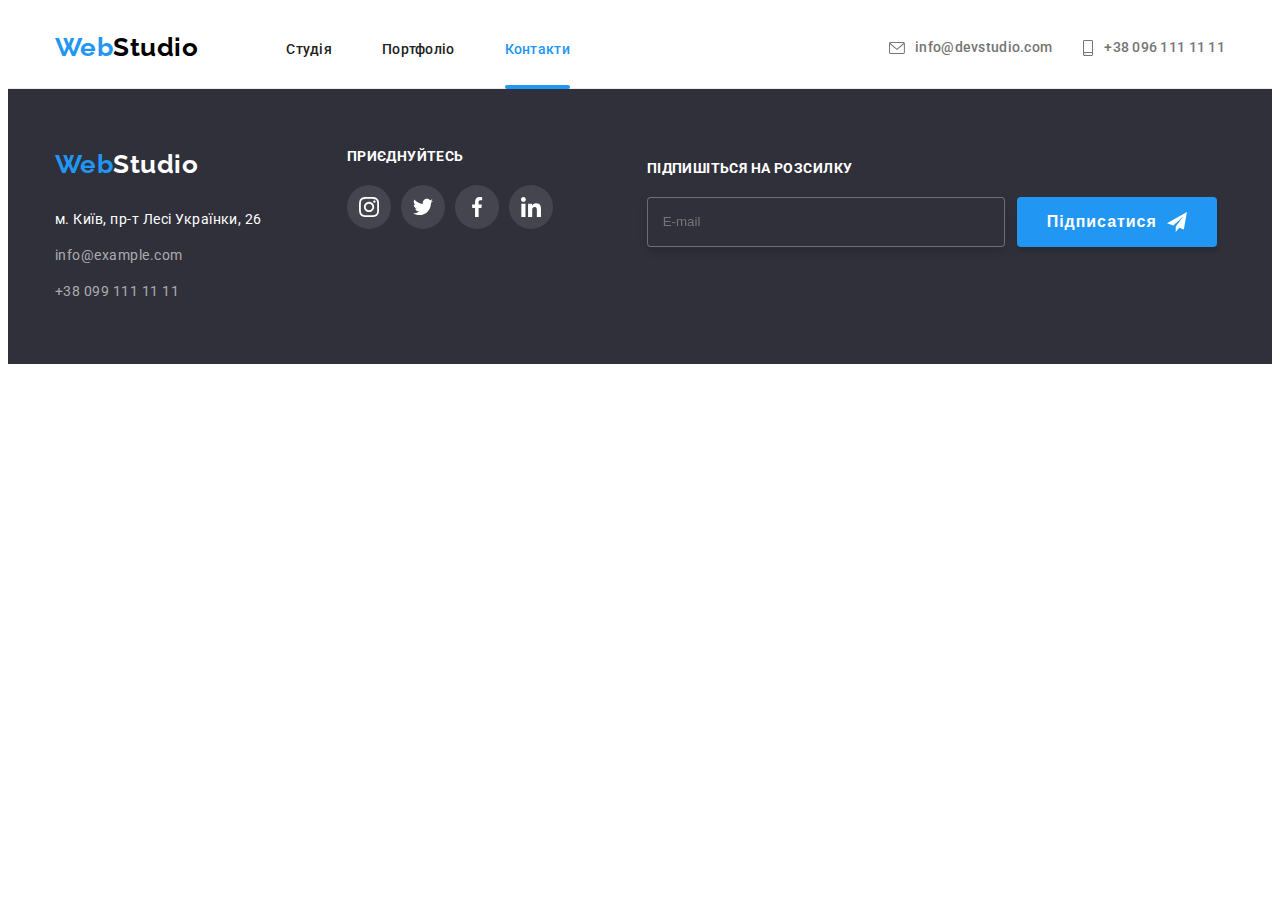
==== commit 5b9210c0: "all sections (last-fixes)" ====
--- a/contacts.html
+++ b/contacts.html
@@ -29,8 +29,8 @@
   <body>
 
     <!--Верхня лінія-mobile-->
-<div class="menu-mobile is-hidden" data-menu>
-  <div class="container">
+<div class="mobile-menu is-hidden" data-menu>
+  <div class="container mobile-menu-modal">
   <button type="button" class="menu-close-mob" data-menu-close>
     <svg class="menu-close-img" width="40" height="40">
       <use href="./images/icons.svg#icon-close_40px"></use>
@@ -45,7 +45,7 @@
         <a href="./portfolio.html" class="nav-mob__link">Портфоліо</a>
       </li>
       <li class="nav-mob__item">
-        <a href="./contacts.html" class="nav-mob__link">Контакти</a>
+        <a href="./contacts.html" class="nav-mob__link current-mobile">Контакти</a>
       </li>
     </ul>
   </nav>
@@ -92,129 +92,129 @@
             <use href="./images/icons.svg#icon-menu-mob"></use>
           </svg>
         </button>
-        
+
         <nav class="navigation">
           <ul class="navigation__list list">
             <li class="navigation__item">
               <a href="./index.html" class="navigation__link">Студія</a>
               <div class=""></div>
             </li>
-            <li class="item">
+            <li class="navigation__item">
               <a href="./portfolio.html" class="navigation__link">Портфоліо</a>
             </li>
-            <li class="item">
+            <li class="navigation__item">
               <a href="./contacts.html" class="navigation__link current">Контакти</a>
             </li>
           </ul>
         </nav>
         
         <div class="navigation__contacts">
-          <div class="navigation__cont">
-            <a href="mailto:info@devstudio.com" class="navigation__connect">
-              <svg class="navigation__icon contacts-icon" width="16" height="12">
-                <use href="./images/icons.svg#icon-message"></use></svg
-              >info@devstudio.com</a
-            >
-          </div>
-          <div class="navigation__cont">
-            <a href="tel:+380961111111" class="navigation__connect">
-              <svg class="navigation__icon" width="16" height="12">
-                <use href="./images/icons.svg#icon-smartphone"></use></svg
-              >+38 096 111 11 11</a
-            >
-          </div>
-        </div>
-      </div>
-    </header>
-    
-    <main></main>
-  </body>
-</html>
-
-
-
-<footer class="footer">
-      <div class="container">
-        <div class="footer-logo">
-          <a class="logo header__logo--color-light" href=""
-            ><span class="accent">Web</span>Studio</a
-          >
-          <address class="adress">м. Київ, пр-т Лесі Українки, 26</address>
-          <ul class="list">
-            <li class="contacts">
-              <a class="footer-mail contacts" href="mailto:info@example.com"
-                >info@example.com</a
-              ><br />
-            </li>
-            <li class="contacts">
-              <a class="footer-tel contacts" href="tel:+380991111111"
-                >+38 099 111 11 11</a
-              >
+          <ul class="navigation__contacts-details">
+            <li class="navigation__cont list">
+              <a href="mailto:info@devstudio.com" class="navigation__connect">
+                <svg class="navigation__icon contacts-icon" width="16" height="12">
+                  <use href="./images/icons.svg#icon-message"></use></svg
+                >info@devstudio.com</a>
+            </li>
+            <li class="navigation__cont list">
+              <a href="tel:+380961111111" class="navigation__connect">
+                <svg class="navigation__icon contacts-icon" width="12" height="16">
+                  <use href="./images/icons.svg#icon-smartphone"></use></svg
+                >+38 096 111 11 11</a>
             </li>
           </ul>
         </div>
-
-        <!--Приєднуйтесь-->
-
-        <div class="footer-contacts">
-          <h3 class="social-title">Приєднуйтесь</h3>
-          <ul class="socials list">
-            <li class="socials-item">
-              <a href="" class="socials-link socials-link-dark">
-                <svg class="socials-icon soc-link-icon--fill-light" width="20" height="20">
-                  <use href="./images/icons.svg#icon-instagram"></use>
-                </svg>
-              </a>
-            </li>
-            <li class="socials-item">
-              <a href="" class="socials-link socials-link-dark">
-                <svg class="socials-icon soc-link-icon--fill-light" width="20" height="20">
-                  <use href="./images/icons.svg#icon-twitter"></use>
-                </svg>
-              </a>
-            </li>
-            <li class="socials-item">
-              <a href="" class="socials-link socials-link-dark">
-                <svg class="socials-icon soc-link-icon--fill-light" width="20" height="20">
-                  <use href="./images/icons.svg#icon-facebook"></use>
-                </svg>
-              </a>
-            </li>
-            <li class="socials-item">
-              <a href="" class="socials-link socials-link-dark">
-                <svg class="socials-icon soc-link-icon--fill-light" width="20" height="20">
-                  <use href="./images/icons.svg#icon-Union"></use>
-                </svg>
-              </a>
-            </li>
-          </ul>
-        </div>
-
-      <!-- Підпишіться на розсилку -->
-
-      <div class="footer-online">
-        <h3 class="title online-title">Підпишіться на розсилку</h3>
-        <div class="online-wrap">
-          <form class="online-form">
-        <input
-              type="email"
-              name="online-email"
-              class="online-input"
-              placeholder="E-mail"
-            />
-
-            <button type="submit" class="online-btn">Підписатися
-              <svg class="online-link-img" width="24" height="24">
-                <use href="./images/icons.svg#icon-icon-send"></use>
-              </svg>
-            </button>
-
-      </form>
-        </div>
-      
-      </div>
-
-    </footer>
+      </div>
+    </header>
+    <main>
+
+
+
+<!-- Футер -->
+
+<footer class="footer">
+  <div class="container">
+    <div class="logo-contacts">
+      <div class="footer-logo">
+        <a class="logo header-logo header__logo--color-light" href=""
+          ><span class="accent">Web</span>Studio</a
+        >
+        <address class="adress">м. Київ, пр-т Лесі Українки, 26</address>
+        <ul class="contacts list">
+          <li class="contacts-list">
+            <a class="footer-mail" href="mailto:info@example.com"
+              >info@example.com</a
+            >
+          </li>
+          <li class="contacts-list">
+            <a class="footer-tel" href="tel:+380991111111"
+              >+38 099 111 11 11</a>
+          </li>
+        </ul>
+      </div>
+
+                    <!-- Приєднуйтесь -->
+
+      <div class="footer-contacts">
+        <p class="social-title">Приєднуйтесь</p>
+        <ul class="socials list">
+          <li class="socials-item">
+            <a href="" class="socials-link socials-link-dark">
+              <svg class="socials-icon soc-link-icon--fill-light" width="20" height="20">
+                <use href="./images/icons.svg#icon-instagram"></use>
+              </svg>
+            </a>
+          </li>
+          <li class="socials-item">
+            <a href="" class="socials-link socials-link-dark">
+              <svg class="socials-icon soc-link-icon--fill-light" width="20" height="20">
+                <use href="./images/icons.svg#icon-twitter"></use>
+              </svg>
+            </a>
+          </li>
+          <li class="socials-item">
+            <a href="" class="socials-link socials-link-dark">
+              <svg class="socials-icon soc-link-icon--fill-light" width="20" height="20">
+                <use href="./images/icons.svg#icon-facebook"></use>
+              </svg>
+            </a>
+          </li>
+          <li class="socials-item">
+            <a href="" class="socials-link socials-link-dark">
+              <svg class="socials-icon soc-link-icon--fill-light" width="20" height="20">
+                <use href="./images/icons.svg#icon-Union"></use>
+              </svg>
+            </a>
+          </li>
+        </ul>
+      </div>
+    </div>
+  
+
+  <!-- Підпишіться на розсилку -->
+
+  
+    <div class="footer-online">
+      <p class="title online-title">Підпишіться на розсилку</p>
+      <form class="online-form">
+    <input
+          type="email"
+          name="online-email"
+          class="online-input"
+          placeholder="E-mail"
+        />
+
+        <button type="submit" class="online-btn">Підписатися
+          <svg class="online-link-img" width="24" height="24">
+            <use href="./images/icons.svg#icon-icon-send"></use>
+          </svg>
+        </button>
+
+  </form>
+  
+  </div>
+
+</footer>
 
     <div class="backdrop is-hidden" data-modal>
       <div class="modal">
--- a/css/main.min.css
+++ b/css/main.min.css
@@ -1 +1 @@
-:root{--primary-text-color: #212121;--title-text-color: #757575;--accent-color: #2196f3;--white-color: #ffffff;--title-bcg-color: #2f303a;--secondary-bcg-color: #f5f4fa;--bg-gradient: linear-gradient(rgba(47, 48, 58, 0.4), rgba(47, 48, 58, 0.4)) }html{box-sizing:border-box}*,*::before,*::after{box-sizing:inherit}h1,h2,h3,h4,h5,p,li{margin:0;padding:0}body{font-family:"Roboto",sans-serif;color:var(--primary-text-color);letter-spacing:.03em}h2{display:none}.is-active{display:block}.list{list-style:none;padding-left:0;padding-right:0}.img{min-width:100%;height:auto}.container{width:100%;padding-left:15px;padding-right:15px;margin-left:auto;margin-right:auto}@media screen and (min-width: 480px){.container{width:480px}}@media screen and (min-width: 768px){.container{width:768px}}@media screen and (min-width: 1200px){.container{width:1200px}}.visually-hidden{position:absolute;white-space:no-wrap;width:1px;height:1px;overflow:hidden;border:0;padding:0;clip:rect(0 0 0 0);-webkit-clip-path:inset(50%);clip-path:inset(50%);margin:-1px}.header__logo--color-light{color:#fff}.header__logo--color-dark{color:#000}.socials{-moz-column-gap:10px;column-gap:10px;justify-content:center;display:flex;margin:0}.socials-link{width:44px;height:44px;border-radius:50%;display:flex;align-items:center;justify-content:center}.socials-link:hover,.socials-link:focus{background-color:var(--accent-color)}.socials-link{transition:background-color 250ms cubic-bezier(0.4, 0, 0.2, 1)}.socials-link-dark{background:rgba(255,255,255,.1);transition:background 250ms cubic-bezier(0.4, 0, 0.2, 1)}.socials-link:hover .socials-icon .socials-link:focus .socials-icon{fill:var(--white-color)}.soc-link-icon--fill-dark{fill:#afb1b8;transition:fill 250ms cubic-bezier(0.4, 0, 0.2, 1)}.soc-link-icon--fill-light{fill:var(--white-color);transition:fill 250ms cubic-bezier(0.4, 0, 0.2, 1)}.header{display:flex;border-bottom:1px solid #ececec;align-items:center}.header-item{display:flex;align-items:center;height:80px}.header__logo{margin-right:93px}@media screen and (min-width: 768px){.header__logo{margin-right:88px}}.header__menu-mob{display:flex;margin-left:auto;background-color:var(--white-color);border:rgba(0,0,0,0)}@media screen and (min-width: 768px){.header__menu-mob{display:none}}.menu-mob{transition:color 250ms cubic-bezier(0.4, 0, 0.2, 1),fill 250ms cubic-bezier(0.4, 0, 0.2, 1)}.menu-mob:hover,.menu-mob:focus{fill:var(--accent-color)}.logo{font-family:Raleway,sans-serif;font-weight:700;font-size:26px;line-height:1.2;text-decoration:none}.accent{color:var(--accent-color)}@media screen and (max-width: 767px){.navigation{display:none}}.navigation__list{display:flex}.navigation__list li{margin-right:50px}.navigation__list .item:last-child{margin-right:0}.navigation__contacts{margin-left:auto}@media screen and (max-width: 767px){.navigation__contacts{display:none}}@media screen and (min-width: 768px){.navigation__contacts{display:block}}@media screen and (min-width: 1200px){.navigation__contacts{display:flex}}.navigation__cont{transition:color 250ms cubic-bezier(0.4, 0, 0.2, 1)}@media screen and (min-width: 768px)and (max-width: 1199px){.navigation__cont:not(:last-child){margin-bottom:10px}}@media screen and (min-width: 1200px){.navigation__cont:not(:last-child){margin-right:30px}}.navigation__connect{color:var(--title-text-color);max-width:135px;height:16px;font-weight:500;font-size:12px;line-height:1.2;letter-spacing:.02em;text-decoration:none;transition:color 250ms cubic-bezier(0.4, 0, 0.2, 1),fill 250ms cubic-bezier(0.4, 0, 0.2, 1)}@media screen and (min-width: 1200px){.navigation__connect{font-size:14px;line-height:1.1}}.navigation__connect:hover,.navigation__connect:focus{color:var(--accent-color);fill:var(--accent-color)}.navigation__cont:hover .navigation__connect,.navigation__cont:focus .navigation__connect{color:var(--accent-color);fill:var(--accent-color)}@media screen and (min-width: 768px){.contacts-icon{margin-right:8px}}@media screen and (min-width: 1200px){.contacts-icon{margin-right:10px}}.navigation__icon{fill:#757575;transition:color 250ms cubic-bezier(0.4, 0, 0.2, 1),fill 250ms cubic-bezier(0.4, 0, 0.2, 1)}.navigation__connect:hover .navigation__icon,.navigation__connect:focus .navigation__icon{color:var(--accent-color);fill:var(--accent-color)}.navigation__link{position:relative;padding-top:32px;padding-bottom:32px;color:var(--primary-text-color);font-weight:500;font-size:14px;line-height:1.1;letter-spacing:.02em;text-decoration:none;transition:color 250ms cubic-bezier(0.4, 0, 0.2, 1),fill 250ms cubic-bezier(0.4, 0, 0.2, 1)}.navigation__link:hover,.navigation__link:focus{color:var(--accent-color);fill:var(--accent-color)}.current::after{content:"";display:block;background-color:var(--accent-color);width:100%;height:4px;border-radius:2px;bottom:0;position:absolute;transition:background-color 250ms cubic-bezier(0.4, 0, 0.2, 1)}.menu-mobile{position:fixed;z-index:1;background-color:var(--white-color);width:100vw;height:100vh}.navigation-mob__list{margin:0}.nav-mob__item{font-weight:500;font-size:40px;line-height:47px;letter-spacing:.02em;margin-left:40px}.nav-mob__item:not(:last-child){margin-bottom:32px}.nav-mob__item:hover,.nav-mob__item:focus{fill:var(--accent-color)}.nav-mob__link{text-decoration:none;color:#212121}.nav-mob__contacts{margin-top:306px;margin-left:40px;margin-bottom:64px}.nav-mob__cont:not(:last-child){margin-bottom:32px}.nav-mob-tel{font-weight:500;font-size:34px;line-height:1.18;letter-spacing:.02em;color:#2196f3;margin-bottom:32px;text-decoration:none}.nav-mob-email{font-weight:500;font-size:24px;line-height:1.17;letter-spacing:.02em;color:#757575;text-decoration:none}.socials-mob{display:flex;margin-bottom:48px;margin-left:40px}.socials-mob__list{display:flex}.socials-mob__item:not(:last-child){margin-right:20px}.socials-mob__item:not(:last-child):after{content:"";position:absolute;height:22px;width:0;border:1px solid rgba(33,33,33,.2);margin-left:10px}.soc-mob__link{text-decoration:none;font-weight:500;font-size:18px;line-height:1.2;letter-spacing:.02em;color:#2196f3}.menu-close-mob{display:flex;margin-left:auto;background-color:var(--white-color);border:rgba(0,0,0,0);background:#fff;margin-top:10px}.menu-close-img{transition:color 250ms cubic-bezier(0.4, 0, 0.2, 1),fill 250ms cubic-bezier(0.4, 0, 0.2, 1)}.menu-close-img:hover,.menu-close-img:focus{fill:var(--accent-color)}.menu{padding-top:60px;padding-bottom:60px}@media screen and (min-width: 1200px){.menu{padding-top:94px;padding-bottom:94px}}.menu-list{display:flex;flex-wrap:wrap;justify-content:left;margin-bottom:40px}@media screen and (min-width: 768px){.menu-list{justify-content:center;margin-bottom:30px}}@media screen and (min-width: 1200px){.menu-list{margin-bottom:50px}}.menu-item{margin-right:8px}.menu-item:last-child{margin-bottom:0;margin-right:0}@media screen and (max-width: 767px){.menu-item{margin-bottom:15px}}@media screen and (min-width: 768px){.portfolio.list{display:flex;flex-wrap:wrap}}.portfolio-item{width:100%;margin-bottom:30px;border:1px solid #eee;transition:box-shadow 250ms cubic-bezier(0.4, 0, 0.2, 1)}@media screen and (min-width: 768px)and (max-width: 1199px){.portfolio-item{width:354px;margin-right:30px}.portfolio-item:nth-child(2n){margin-right:0}.portfolio-item:last-child{margin-bottom:0}}@media screen and (min-width: 1200px){.portfolio-item{width:370px;margin-right:30px}.portfolio-item:nth-child(3n){margin-right:0}.portfolio-item:nth-last-child(-n+3){margin-bottom:0}}.portfolio-item:hover,.portfolio-item:focus{box-shadow:0px 1px 1px rgba(0,0,0,.12),0px 4px 4px rgba(0,0,0,.06),1px 4px 6px rgba(0,0,0,.16)}.portfolio-above-text{transition:250ms cubic-bezier(0.4, 0, 0.2, 1)}.portfolio-item:hover .portfolio-above-text{transform:translateY(0)}.bg{padding:20px 24px}.portfolio-name{color:var(--primary-text-color);font-size:18px;line-height:2;letter-spacing:.06em;margin-top:0;margin-bottom:4px}.portfolio-text{color:var(--title-text-color);font-weight:400;font-size:16px;line-height:1.9;margin-top:0;margin-bottom:0}.portfolio-link{text-decoration:none}.above-text-wrap{position:relative;overflow:hidden}.portfolio-above-text{position:absolute;top:0;left:0;font-weight:400;font-size:18px;line-height:1.6;color:#fff;background:rgba(33,150,243,.9);height:100%;padding:63px 0px 63px 48px;transform:translateY(100%);transition:transform 250ms cubic-bezier(0.4, 0, 0.2, 1)}.hero{padding-top:118px;padding-bottom:118px;background-color:var(--title-bcg-color);background-image:var(--bg-gradient),url(../images/hero-bg-mobile.jpg);align-items:center;margin-left:auto;margin-right:auto;background-repeat:no-repeat;background-position:center;background-size:cover}@media(min-device-pixel-ratio: 2),(-webkit-min-device-pixel-ratio: 2),(min-resolution: 192dpi),(min-resolution: 2dppx){.hero{background-image:var(--bg-gradient),url(../images/hero-bg-mobile-2x.jpg)}}@media screen and (min-width: 768px){.hero{background-image:var(--bg-gradient),url(../images/hero-bg-tablet.jpg)}}@media screen and (min-width: 768px)and (min-device-pixel-ratio: 2),screen and (min-width: 768px)and (-webkit-min-device-pixel-ratio: 2),screen and (min-width: 768px)and (min-resolution: 192dpi),screen and (min-width: 768px)and (min-resolution: 2dppx){.hero{background-image:var(--bg-gradient),url(../images/hero-bg-tablet-2x.jpg)}}@media screen and (min-width: 1200px){.hero{padding-top:200px;padding-bottom:200px;max-width:1600px;background-image:var(--bg-gradient),url(../images/hero-bg-desctop.jpg)}}@media screen and (min-width: 1200px)and (min-device-pixel-ratio: 2),screen and (min-width: 1200px)and (-webkit-min-device-pixel-ratio: 2),screen and (min-width: 1200px)and (min-resolution: 192dpi),screen and (min-width: 1200px)and (min-resolution: 2dppx){.hero{background-image:var(--bg-gradient),url(../images/hero-bg-desctop-2x.jpg)}}.hero-item{margin-top:0;margin-bottom:30px;margin-left:auto;margin-right:auto}.hero__item{color:var(--white-color);font-weight:900;font-size:26px;line-height:1.6;letter-spacing:.06em;text-transform:uppercase}@media screen and (min-width: 768px){.hero__item{max-width:360px}}@media screen and (min-width: 1200px){.hero__item{font-size:44px;line-height:1.36;min-width:696px}}.hero__btn{padding:10px 32px;border-radius:4px;min-width:216px;text-align:center;box-shadow:0px 4px 4px rgba(0,0,0,.15);border-color:rgba(0,0,0,0)}.hero-wrap{text-align:center}.features{padding-top:60px;padding-bottom:60px}@media screen and (min-width: 1200px){.features{padding-top:94px;padding-bottom:94px}}.features__list{display:flex;flex-wrap:wrap;gap:30px;margin-top:0}@media screen and (min-width: 768px){.features__item{width:calc((100% - 30px)/2)}}@media screen and (min-width: 1200px){.features__item{width:calc((100% - 90px)/4)}}.features-name{margin-bottom:10px}.features__name{text-align:center;font-size:14px;line-height:1.1}.features__text{color:var(--title-text-color);font-weight:400;font-size:14px;line-height:1.7}.features-img{margin-bottom:30px}.features__img{display:flex;width:270px;height:120px;border-radius:4px;background-color:#f5f4fa;justify-content:center;align-items:center}.activity{padding-bottom:94px;margin-left:auto;margin-right:auto}@media screen and (max-width: 1199px){.activity{display:none}}.activity-list{display:flex;-moz-column-gap:30px;column-gap:30px}.activity-item{position:relative}.activity-title{font-size:36px;line-height:1.2;text-align:center;margin-bottom:50px;margin-top:0}.activity-list-above{position:absolute;bottom:0;left:0;font-style:normal;font-weight:700;font-size:14px;line-height:1.1;text-transform:uppercase;text-align:center;height:70px;width:100%;color:#fff;background:rgba(47,48,58,.8);padding-top:27px;padding-bottom:27px}.team{background-color:var(--secondary-bcg-color);padding-top:60px;padding-bottom:60px}@media screen and (min-width: 1200px){.team{padding-top:94px;padding-bottom:94px}}.team-title{font-size:36px;line-height:1.2;text-align:center;margin-top:0;margin-bottom:30px;display:block}.card{display:flex;flex-wrap:wrap;gap:30px;justify-content:center}.card-picture{text-align:center;background-color:#fff;box-shadow:0px 1px 3px rgba(0,0,0,.12),0px 1px 1px rgba(0,0,0,.14),0px 2px 1px rgba(0,0,0,.2);border-radius:0px 0px 4px 4px}@media screen and (min-width: 768px){.card-picture{width:calc((100% - 30px)/2)}}@media screen and (min-width: 1200px){.card-picture{width:calc((100% - 90px)/4)}}.card-name{font-weight:500;font-size:16px;line-height:1.2;margin-bottom:10px}.card-text{color:var(--title-text-color);font-size:16px;line-height:1.2;margin-bottom:16px}.card-wrap{padding-top:30px;padding-bottom:30px}.clients{margin-top:60px;margin-bottom:60px}@media screen and (min-width: 1200px){.clients{margin-top:94px;margin-bottom:94px}}.clients-title{text-align:center;font-size:36px;line-height:1.2;margin-top:0;margin-bottom:30px;display:block}@media screen and (min-width: 1200px){.clients-title{margin-bottom:50px}}.clients-list{display:flex;flex-wrap:wrap;justify-content:center;gap:30px}.clients-member{width:210px;height:92px;border-radius:4px;border:1px solid #afb1b8;display:flex;justify-content:center;align-items:center}@media screen and (min-width: 768px){.clients-member{width:226px}}@media screen and (min-width: 1200px){.clients-member{width:170px}}.clients-member-link{transition:fill 250ms cubic-bezier(0.4, 0, 0.2, 1),border-color 250ms cubic-bezier(0.4, 0, 0.2, 1)}.clients-member-link:hover{border-color:var(--accent-color)}.member-logo{fill:#afb1b8;transition:fill 250ms cubic-bezier(0.4, 0, 0.2, 1)}.clients-link:hover .member-logo,.clients-link:focus .member-logo{fill:var(--accent-color)}.menu-btn{font-family:inherit;color:var(--primary-text-color);background:var(--secondary-bcg-color);font-size:16px;font-weight:500;line-height:1.6;text-align:center;border-radius:4px;border-color:rgba(0,0,0,0);padding:6px 22px;transition:color 250ms cubic-bezier(0.4, 0, 0.2, 1),background-color 250ms cubic-bezier(0.4, 0, 0.2, 1),cursor 250ms cubic-bezier(0.4, 0, 0.2, 1),box-shadow 250ms cubic-bezier(0.4, 0, 0.2, 1)}.menu-btn:hover,.menu-btn:focus{color:var(--white-color);background-color:var(--accent-color);cursor:pointer;box-shadow:0px 3px 1px rgba(0,0,0,.1),0px 1px 2px rgba(0,0,0,.08),0px 2px 2px rgba(0,0,0,.12)}.hero-btn{font-family:"Roboto";color:var(--white-color);background-color:var(--accent-color);cursor:pointer;align-items:center;text-align:center;font-weight:700;font-size:16px;line-height:1.9;letter-spacing:.06em}.menu{padding-top:60px;padding-bottom:60px}@media screen and (min-width: 1200px){.menu{padding-top:94px;padding-bottom:94px}}.menu-list{display:flex;flex-wrap:wrap;justify-content:left;margin-bottom:40px}@media screen and (min-width: 768px){.menu-list{justify-content:center;margin-bottom:30px}}@media screen and (min-width: 1200px){.menu-list{margin-bottom:50px}}.menu-item{margin-right:8px}.menu-item:last-child{margin-bottom:0;margin-right:0}@media screen and (max-width: 767px){.menu-item{margin-bottom:15px}}@media screen and (min-width: 768px){.portfolio.list{display:flex;flex-wrap:wrap}}.portfolio-item{width:100%;margin-bottom:30px;border:1px solid #eee;transition:box-shadow 250ms cubic-bezier(0.4, 0, 0.2, 1)}@media screen and (min-width: 768px)and (max-width: 1199px){.portfolio-item{width:354px;margin-right:30px}.portfolio-item:nth-child(2n){margin-right:0}.portfolio-item:last-child{margin-bottom:0}}@media screen and (min-width: 1200px){.portfolio-item{width:370px;margin-right:30px}.portfolio-item:nth-child(3n){margin-right:0}.portfolio-item:nth-last-child(-n+3){margin-bottom:0}}.portfolio-item:hover,.portfolio-item:focus{box-shadow:0px 1px 1px rgba(0,0,0,.12),0px 4px 4px rgba(0,0,0,.06),1px 4px 6px rgba(0,0,0,.16)}.portfolio-above-text{transition:250ms cubic-bezier(0.4, 0, 0.2, 1)}.portfolio-item:hover .portfolio-above-text{transform:translateY(0)}.bg{padding:20px 24px}.portfolio-name{color:var(--primary-text-color);font-size:18px;line-height:2;letter-spacing:.06em;margin-top:0;margin-bottom:4px}.portfolio-text{color:var(--title-text-color);font-weight:400;font-size:16px;line-height:1.9;margin-top:0;margin-bottom:0}.portfolio-link{text-decoration:none}.above-text-wrap{position:relative;overflow:hidden}.portfolio-above-text{position:absolute;top:0;left:0;font-weight:400;font-size:18px;line-height:1.6;color:#fff;background:rgba(33,150,243,.9);height:100%;padding:63px 0px 63px 48px;transform:translateY(100%);transition:transform 250ms cubic-bezier(0.4, 0, 0.2, 1)}.footer{padding-top:60px;padding-bottom:60px;background-color:var(--title-bcg-color)}@media screen and (max-width: 1199px){.footer-logo{display:flex;flex-direction:column;align-items:center}}@media screen and (min-width: 768px){.footer-logo{margin-right:165px}}@media screen and (min-width: 1200px){.footer-logo{margin-right:70px}}.footer-mail,.footer-tel{color:rgba(255,255,255,.6);font-size:14px;line-height:1.7;text-decoration:none}.adress{color:var(--white-color);font-style:normal;font-size:14px;line-height:1.7;margin-top:28px}.contacts{margin-top:0;margin-bottom:60px}@media screen and (min-width: 1200px){.contacts{margin-right:94px}}.contacts-list{margin-top:12px}.backdrop{position:fixed;top:0;width:100%;height:100%;transition:opacity 250ms cubic-bezier(0.4, 0, 0.2, 1),visibility 250ms cubic-bezier(0.4, 0, 0.2, 1);background:rgba(0,0,0,.2)}.modal{position:absolute;width:450px;min-height:609px;padding-top:40px;padding-left:40px;padding-right:40px;background:#fff;box-shadow:0px 1px 3px rgba(0,0,0,.12),0px 1px 1px rgba(0,0,0,.14),0px 2px 1px rgba(0,0,0,.2);border-radius:4px;top:50%;left:50%;transform:translate(-50%, -50%)}.modal-close{position:absolute;top:8px;right:8px;width:30px;height:30px;border-radius:50%;margin-top:8px;margin-right:8px;display:flex;justify-content:center;align-items:center;background:#fff;border:1px solid rgba(0,0,0,.1);transition:fill 250ms cubic-bezier(0.4, 0, 0.2, 1)}.modal-close-img{display:flex;cursor:pointer}.modal-close:focus,.modal-close:hover{fill:var(--accent-color)}.modal-title{margin-bottom:12px;font-weight:700;font-size:20px;line-height:1.5;text-align:center}.input-field{margin-bottom:10px}.input-wrap{position:relative;margin-bottom:10px}.form-input{width:100%;height:40px;padding-left:42px;border:1px solid rgba(33,33,33,.2);border-radius:4px;transition:outline-color 250ms cubic-bezier(0.4, 0, 0.2, 1)}.form-input:focus{outline-color:var(--accent-color)}.input-icon{position:absolute;left:12px;top:50%;transform:translateY(-50%)}.form-input:focus+.input-icon{fill:var(--accent-color)}.input-title{display:block;font-weight:400;font-size:12px;line-height:1.16;letter-spacing:.01em;color:#757575;margin-bottom:4px}.modal-text{display:block;width:370px;height:120px;padding:12px 16px;font-size:12px;margin-bottom:20px;border:1px solid rgba(33,33,33,.2);border-radius:4px;resize:none}.modal-text:focus{outline-color:var(--accent-color)}.checkbox{margin-bottom:30px}.checkbox-text{font-weight:400;font-size:12px;line-height:1.17;letter-spacing:.03em;display:flex;justify-content:center;color:#757575}.checkbox-text span{width:16px;height:15px;border:2px solid #000;border-radius:2px;margin-right:7px;display:flex;align-items:center;justify-content:center;transition:background-color 250ms cubic-bezier(0.4, 0, 0.2, 1),border-color 250ms cubic-bezier(0.4, 0, 0.2, 1)}.checkbox-text-link{text-decoration:underline;color:var(--accent-color);margin-left:4px}.checkbox-icon{fill:rgba(0,0,0,0);transition:fill 250ms cubic-bezier(0.4, 0, 0.2, 1)}.input-check{transition:fill 250ms cubic-bezier(0.4, 0, 0.2, 1)}.input-check:checked+.checkbox-text span{background-color:var(--accent-color);border-color:var(--accent-color)}.input-check:checked+.checkbox-text .checkbox-icon{fill:#fff}.input-check:focus+.checkbox-text span{border-color:var(--accent-color)}.button-send{display:flex;justify-content:center}.send{width:200px;height:50px;font-weight:700;font-size:16px;line-height:1,87;color:#fff;letter-spacing:.06em;border-radius:4px;cursor:pointer;background-color:#188ce8;border-color:rgba(0,0,0,0)}.send:focus{box-shadow:0px 4px 4px rgba(0,0,0,.15)}.is-hidden{opacity:0;visibility:hidden;pointer-events:none}@media screen and (min-width: 480px)and (max-width: 768px){.footer .container{display:flex;flex-direction:column;align-items:center}}@media screen and (min-width: 1200px){.footer .container{display:flex;align-items:baseline}}@media screen and (min-width: 768px){.footer .container .logo-contacts{display:flex;justify-content:center}}.footer-contacts{margin-bottom:60px}@media screen and (max-width: 1199px){.footer-contacts{display:flex;flex-direction:column;align-items:center}}@media screen and (min-width: 1200px){.footer-contacts{margin-bottom:0;margin-right:94px}}.social-title{font-family:"Roboto",sans-serif;font-size:14px;line-height:1.1;color:var(--white-color);display:flex;margin-bottom:20px;text-transform:uppercase}@media screen and (max-width: 1199px){.footer-online{display:flex;flex-direction:column;align-items:center}}@media screen and (min-width: 1200px){.footer-online{display:flex;flex-direction:column}}.online-title{font-weight:700;font-size:14px;line-height:1.14;letter-spacing:.03em;text-transform:uppercase;color:rgba(255,255,255,.6);margin-bottom:20px}@media screen and (max-width: 1199px){.online-form{display:flex;flex-direction:column;align-items:center}}@media screen and (min-width: 1200px){.online-form{display:flex}}.online-input{height:50px;padding-left:15px;border:1px solid rgba(255,255,255,.3);filter:drop-shadow(0px 4px 4px rgba(0, 0, 0, 0.15));border-radius:4px;margin-right:12px;background-color:#2f303a;color:#fff}@media screen and (max-width: 1199px){.online-input{width:100%;width:450px;margin-bottom:20px;margin-right:0}}@media screen and (min-width: 1200px){.online-input{width:358px}}.online-btn{display:flex;align-items:center;justify-content:center;width:200px;height:50px;padding:10px 28px;font-weight:700;font-size:16px;line-height:1.87;letter-spacing:.06em;background:#2196f3;border-radius:4px;cursor:pointer;text-decoration:none;color:var(--white-color);border-color:rgba(0,0,0,0);box-shadow:0px 4px 4px rgba(0,0,0,.15)}.online-link-img{margin-left:10px;fill:var(--white-color)}/*# sourceMappingURL=main.min.css.map */+:root{--primary-text-color: #212121;--title-text-color: #757575;--accent-color: #2196f3;--white-color: #ffffff;--title-bcg-color: #2f303a;--secondary-bcg-color: #f5f4fa;--bg-gradient: linear-gradient(rgba(47, 48, 58, 0.4), rgba(47, 48, 58, 0.4)) }html{box-sizing:border-box}*,*::before,*::after{box-sizing:inherit}h1,h2,h3,h4,h5,ul,p,li{margin:0;padding:0}body{font-family:"Roboto",sans-serif;color:var(--primary-text-color);letter-spacing:.03em}h2{display:none}.is-active{display:block}.list{list-style:none;padding-left:0;padding-right:0}.img{display:block;min-width:100%;height:auto}.container{width:100%;padding-left:15px;padding-right:15px;margin-left:auto;margin-right:auto}@media screen and (min-width: 480px){.container{width:480px}}@media screen and (min-width: 768px){.container{width:768px}}@media screen and (min-width: 1200px){.container{width:1200px}}.visually-hidden{position:absolute;white-space:no-wrap;width:1px;height:1px;overflow:hidden;border:0;padding:0;clip:rect(0 0 0 0);-webkit-clip-path:inset(50%);clip-path:inset(50%);margin:-1px}.header__logo--color-light{color:#fff}.header__logo--color-dark{color:#000}.socials{-moz-column-gap:10px;column-gap:10px;justify-content:center;display:flex;margin:0}.socials-link{width:44px;height:44px;border-radius:50%;display:flex;align-items:center;justify-content:center}.socials-link:hover,.socials-link:focus{background-color:var(--accent-color)}.socials-link{transition:background-color 250ms cubic-bezier(0.4, 0, 0.2, 1)}.socials-link-dark{background:rgba(255,255,255,.1);transition:background 250ms cubic-bezier(0.4, 0, 0.2, 1)}.socials-link:hover .socials-icon .socials-link:focus .socials-icon{fill:var(--white-color)}.soc-link-icon--fill-dark{fill:#afb1b8;transition:fill 250ms cubic-bezier(0.4, 0, 0.2, 1)}.soc-link-icon--fill-light{fill:var(--white-color);transition:fill 250ms cubic-bezier(0.4, 0, 0.2, 1)}.header{display:flex;border-bottom:1px solid #ececec;align-items:center}.header-item{display:flex;align-items:center;height:80px}.header__logo{margin-right:93px}@media screen and (min-width: 768px){.header__logo{margin-right:88px}}.header__menu-mob{display:flex;margin-left:auto;background-color:var(--white-color);border:rgba(0,0,0,0)}@media screen and (min-width: 768px){.header__menu-mob{display:none}}.menu-mob{transition:color 250ms cubic-bezier(0.4, 0, 0.2, 1),fill 250ms cubic-bezier(0.4, 0, 0.2, 1)}.menu-mob:hover,.menu-mob:focus{fill:var(--accent-color)}.logo{font-family:Raleway,sans-serif;font-weight:700;font-size:26px;line-height:1.2;text-decoration:none}.accent{color:var(--accent-color)}@media screen and (max-width: 767px){.navigation{display:none}}.navigation__list{display:flex}@media screen and (min-width: 768px){.navigation__item:not(:last-child){margin-right:50px}}.navigation__contacts{margin-left:auto}@media screen and (max-width: 767px){.navigation__contacts{display:none}}@media screen and (min-width: 768px){.navigation__contacts{display:block}}@media screen and (min-width: 1200px){.navigation__contacts-details{display:flex}}.navigation__cont{transition:color 250ms cubic-bezier(0.4, 0, 0.2, 1)}@media screen and (min-width: 768px)and (max-width: 1199px){.navigation__cont:not(:last-child){margin-bottom:10px}}@media screen and (min-width: 1200px){.navigation__cont:not(:last-child){margin-right:30px}}.navigation__connect{color:var(--title-text-color);height:16px;font-weight:500;font-size:12px;line-height:1.2;letter-spacing:.02em;text-decoration:none;transition:color 250ms cubic-bezier(0.4, 0, 0.2, 1),fill 250ms cubic-bezier(0.4, 0, 0.2, 1)}@media screen and (min-width: 768px){.navigation__connect{display:flex;align-items:center;font-style:12px;line-height:1.2}}@media screen and (min-width: 1200px){.navigation__connect{display:flex;align-items:center;font-size:14px;line-height:1.1}}.navigation__connect:hover,.navigation__connect:focus{color:var(--accent-color);fill:var(--accent-color)}.navigation__cont:hover .navigation__connect,.navigation__cont:focus .navigation__connect{color:var(--accent-color);fill:var(--accent-color)}@media screen and (min-width: 768px){.contacts-icon{margin-right:8px}}@media screen and (min-width: 1200px){.contacts-icon{margin-right:10px}}.navigation__icon{fill:#757575;transition:color 250ms cubic-bezier(0.4, 0, 0.2, 1),fill 250ms cubic-bezier(0.4, 0, 0.2, 1)}.navigation__connect:hover .navigation__icon,.navigation__connect:focus .navigation__icon{color:var(--accent-color);fill:var(--accent-color)}.navigation__link{position:relative;padding-top:32px;padding-bottom:32px;color:var(--primary-text-color);font-weight:500;font-size:14px;line-height:1.1;letter-spacing:.02em;text-decoration:none;transition:color 250ms cubic-bezier(0.4, 0, 0.2, 1),fill 250ms cubic-bezier(0.4, 0, 0.2, 1)}.navigation__link:hover,.navigation__link:focus{color:var(--accent-color);fill:var(--accent-color)}.current{color:var(--accent-color)}.current::after{content:"";display:block;background-color:var(--accent-color);width:100%;height:4px;border-radius:2px;bottom:0;position:absolute;transition:background-color 250ms cubic-bezier(0.4, 0, 0.2, 1)}.mobile-menu{position:fixed;z-index:1;background-color:var(--white-color);width:100vw;height:100vh}@media screen and (min-width: 768px){.mobile-menu{display:none}}.mobile-menu-modal{display:flex;flex-direction:column;height:100%}.nav-mob__item{font-weight:500;font-size:40px;line-height:47px;letter-spacing:.02em;margin-left:40px}.nav-mob__item:not(:last-child){margin-bottom:32px}.nav-mob__item:hover,.nav-mob__item:focus{fill:var(--accent-color)}.nav-mob__link{text-decoration:none;color:#212121}.current-mobile{color:var(--accent-color)}.nav-mob__contacts{margin-top:auto;margin-left:40px;margin-bottom:64px}.nav-mob__cont:not(:last-child){margin-bottom:32px}.nav-mob-email{font-weight:500;font-size:34px;line-height:1.18;letter-spacing:.02em;color:#2196f3;margin-bottom:32px;text-decoration:none}.nav-mob-tel{font-weight:500;font-size:24px;line-height:1.17;letter-spacing:.02em;color:#757575;text-decoration:none}.socials-mob{display:flex;margin-bottom:48px;margin-left:40px}.socials-mob__list{display:flex}.socials-mob__item:not(:last-child){margin-right:20px}.socials-mob__item:not(:last-child):after{content:"";position:absolute;height:22px;width:0;border:1px solid rgba(33,33,33,.2);margin-left:10px}.soc-mob__link{text-decoration:none;font-weight:500;font-size:18px;line-height:1.2;letter-spacing:.02em;color:#2196f3}.menu-close-mob{display:flex;margin-left:auto;background-color:var(--white-color);border:rgba(0,0,0,0);background:#fff;margin-top:10px}.menu-close-img{transition:color 250ms cubic-bezier(0.4, 0, 0.2, 1),fill 250ms cubic-bezier(0.4, 0, 0.2, 1)}.menu-close-img:hover,.menu-close-img:focus{fill:var(--accent-color)}.menu{padding-top:60px;padding-bottom:60px}@media screen and (min-width: 1200px){.menu{padding-top:94px;padding-bottom:94px}}.menu-list{display:flex;flex-wrap:wrap;justify-content:left;margin-bottom:40px}@media screen and (min-width: 768px){.menu-list{justify-content:center;margin-bottom:30px}}@media screen and (min-width: 1200px){.menu-list{margin-bottom:50px}}.menu-item{margin-right:8px}.menu-item:last-child{margin-bottom:0;margin-right:0}@media screen and (max-width: 767px){.menu-item{margin-bottom:15px}}@media screen and (min-width: 768px){.portfolio.list{display:flex;flex-wrap:wrap}}.portfolio-item{width:100%;margin-bottom:30px;border:1px solid #eee;transition:box-shadow 250ms cubic-bezier(0.4, 0, 0.2, 1)}@media screen and (min-width: 768px)and (max-width: 1199px){.portfolio-item{width:354px;margin-right:30px}.portfolio-item:nth-child(2n){margin-right:0}.portfolio-item:last-child{margin-bottom:0}}@media screen and (min-width: 1200px){.portfolio-item{width:370px;margin-right:30px}.portfolio-item:nth-child(3n){margin-right:0}.portfolio-item:nth-last-child(-n+3){margin-bottom:0}}.portfolio-item:hover,.portfolio-item:focus{box-shadow:0px 1px 1px rgba(0,0,0,.12),0px 4px 4px rgba(0,0,0,.06),1px 4px 6px rgba(0,0,0,.16)}.portfolio-above-text{transition:250ms cubic-bezier(0.4, 0, 0.2, 1)}.portfolio-item:hover .portfolio-above-text{transform:translateY(0)}.bg{padding:20px 24px}.portfolio-name{color:var(--primary-text-color);font-size:18px;line-height:2;letter-spacing:.06em;margin-top:0;margin-bottom:4px}.portfolio-text{color:var(--title-text-color);font-weight:400;font-size:16px;line-height:1.9;margin-top:0;margin-bottom:0}.portfolio-link{text-decoration:none}.above-text-wrap{position:relative;overflow:hidden}.portfolio-above-text{position:absolute;top:0;left:0;font-weight:400;font-size:18px;line-height:1.6;color:#fff;background:rgba(33,150,243,.9);height:100%;padding:63px 0px 63px 48px;transform:translateY(100%);transition:transform 250ms cubic-bezier(0.4, 0, 0.2, 1)}.hero{padding-top:118px;padding-bottom:118px;background-color:var(--title-bcg-color);background-image:var(--bg-gradient),url(../images/hero-bg-mobile.jpg);align-items:center;margin-left:auto;margin-right:auto;background-repeat:no-repeat;background-position:center;background-size:cover}@media(min-device-pixel-ratio: 2),(-webkit-min-device-pixel-ratio: 2),(min-resolution: 192dpi),(min-resolution: 2dppx){.hero{background-image:var(--bg-gradient),url(../images/hero-bg-mobile-2x.jpg)}}@media screen and (min-width: 768px){.hero{background-image:var(--bg-gradient),url(../images/hero-bg-tablet.jpg)}}@media screen and (min-width: 768px)and (min-device-pixel-ratio: 2),screen and (min-width: 768px)and (-webkit-min-device-pixel-ratio: 2),screen and (min-width: 768px)and (min-resolution: 192dpi),screen and (min-width: 768px)and (min-resolution: 2dppx){.hero{background-image:var(--bg-gradient),url(../images/hero-bg-tablet-2x.jpg)}}@media screen and (min-width: 1200px){.hero{padding-top:200px;padding-bottom:200px;max-width:1600px;background-image:var(--bg-gradient),url(../images/hero-bg-desctop.jpg)}}@media screen and (min-width: 1200px)and (min-device-pixel-ratio: 2),screen and (min-width: 1200px)and (-webkit-min-device-pixel-ratio: 2),screen and (min-width: 1200px)and (min-resolution: 192dpi),screen and (min-width: 1200px)and (min-resolution: 2dppx){.hero{background-image:var(--bg-gradient),url(../images/hero-bg-desctop-2x.jpg)}}.hero-item{margin-top:0;margin-bottom:30px;margin-left:auto;margin-right:auto}.hero__item{color:var(--white-color);font-weight:900;font-size:26px;line-height:1.6;letter-spacing:.06em;text-transform:uppercase}@media screen and (min-width: 768px){.hero__item{max-width:360px}}@media screen and (min-width: 1200px){.hero__item{font-size:44px;line-height:1.36;min-width:696px}}.hero__btn{padding:10px 32px;border-radius:4px;min-width:216px;text-align:center;box-shadow:0px 4px 4px rgba(0,0,0,.15);border-color:rgba(0,0,0,0)}.hero-wrap{text-align:center}.features{padding-top:60px;padding-bottom:60px}@media screen and (min-width: 1200px){.features{padding-top:94px;padding-bottom:94px}}.features__list{display:flex;flex-wrap:wrap;gap:30px;margin-top:0}@media screen and (min-width: 768px){.features__item{width:calc((100% - 30px)/2)}}@media screen and (min-width: 1200px){.features__item{width:calc((100% - 90px)/4)}}.features-name{margin-bottom:10px}.features__name{text-align:center;font-size:14px;line-height:1.1}.features__text{color:var(--title-text-color);font-weight:400;font-size:14px;line-height:1.7}.features-img{margin-bottom:30px}.features__img{display:flex;width:270px;height:120px;border-radius:4px;background-color:#f5f4fa;justify-content:center;align-items:center}.activity{padding-bottom:94px;margin-left:auto;margin-right:auto}@media screen and (max-width: 1199px){.activity{display:none}}.activity-list{display:flex;-moz-column-gap:30px;column-gap:30px}.activity-item{position:relative}.activity-title{font-size:36px;line-height:1.2;text-align:center;margin-bottom:50px;margin-top:0}.activity-list-above{position:absolute;bottom:0;left:0;font-style:normal;font-weight:700;font-size:14px;line-height:1.1;text-transform:uppercase;text-align:center;height:70px;width:100%;color:#fff;background:rgba(47,48,58,.8);padding-top:27px;padding-bottom:27px}.team{background-color:var(--secondary-bcg-color);padding-top:60px;padding-bottom:60px}@media screen and (min-width: 1200px){.team{padding-top:94px;padding-bottom:94px}}.team-title{font-size:36px;line-height:1.2;text-align:center;margin-top:0;margin-bottom:30px;display:block}.card{display:flex;flex-wrap:wrap;gap:30px;justify-content:center}.card-picture{width:100%;text-align:center;background-color:#fff;box-shadow:0px 1px 3px rgba(0,0,0,.12),0px 1px 1px rgba(0,0,0,.14),0px 2px 1px rgba(0,0,0,.2);border-radius:0px 0px 4px 4px}@media screen and (min-width: 768px){.card-picture{width:calc((100% - 30px)/2)}}@media screen and (min-width: 1200px){.card-picture{width:calc((100% - 90px)/4)}}.card-name{font-weight:500;font-size:16px;line-height:1.2;margin-bottom:10px}.card-text{color:var(--title-text-color);font-size:16px;line-height:1.2;margin-bottom:16px}.card-wrap{padding-top:30px;padding-bottom:30px}.clients{padding-top:60px;padding-bottom:60px}@media screen and (min-width: 1200px){.clients{padding-top:94px;padding-bottom:94px}}.clients-title{text-align:center;font-size:36px;line-height:1.2;margin-top:0;margin-bottom:30px;display:block}@media screen and (min-width: 1200px){.clients-title{margin-bottom:50px}}.clients-list{display:flex;flex-wrap:wrap;justify-content:center;gap:30px;margin:0}.clients-member{width:210px;height:92px;border-radius:4px;border:1px solid #afb1b8;display:flex;justify-content:center;align-items:center}@media screen and (min-width: 768px){.clients-member{width:226px}}@media screen and (min-width: 1200px){.clients-member{width:170px}}.clients-member-link{transition:fill 250ms cubic-bezier(0.4, 0, 0.2, 1),border-color 250ms cubic-bezier(0.4, 0, 0.2, 1)}.clients-member-link:hover{border-color:var(--accent-color)}.member-logo{fill:#afb1b8;transition:fill 250ms cubic-bezier(0.4, 0, 0.2, 1)}.clients-link:hover .member-logo,.clients-link:focus .member-logo{fill:var(--accent-color)}.menu-btn{font-family:inherit;color:var(--primary-text-color);background:var(--secondary-bcg-color);font-size:16px;font-weight:500;line-height:1.6;text-align:center;border-radius:4px;border-color:rgba(0,0,0,0);padding:6px 22px;transition:color 250ms cubic-bezier(0.4, 0, 0.2, 1),background-color 250ms cubic-bezier(0.4, 0, 0.2, 1),cursor 250ms cubic-bezier(0.4, 0, 0.2, 1),box-shadow 250ms cubic-bezier(0.4, 0, 0.2, 1)}.menu-btn:hover,.menu-btn:focus{color:var(--white-color);background-color:var(--accent-color);cursor:pointer;box-shadow:0px 3px 1px rgba(0,0,0,.1),0px 1px 2px rgba(0,0,0,.08),0px 2px 2px rgba(0,0,0,.12)}.hero-btn{font-family:"Roboto";color:var(--white-color);background-color:var(--accent-color);cursor:pointer;align-items:center;text-align:center;font-weight:700;font-size:16px;line-height:1.9;letter-spacing:.06em}.menu{padding-top:60px;padding-bottom:60px}@media screen and (min-width: 1200px){.menu{padding-top:94px;padding-bottom:94px}}.menu-list{display:flex;flex-wrap:wrap;justify-content:left;margin-bottom:40px}@media screen and (min-width: 768px){.menu-list{justify-content:center;margin-bottom:30px}}@media screen and (min-width: 1200px){.menu-list{margin-bottom:50px}}.menu-item{margin-right:8px}.menu-item:last-child{margin-bottom:0;margin-right:0}@media screen and (max-width: 767px){.menu-item{margin-bottom:15px}}@media screen and (min-width: 768px){.portfolio.list{display:flex;flex-wrap:wrap}}.portfolio-item{width:100%;margin-bottom:30px;border:1px solid #eee;transition:box-shadow 250ms cubic-bezier(0.4, 0, 0.2, 1)}@media screen and (min-width: 768px)and (max-width: 1199px){.portfolio-item{width:354px;margin-right:30px}.portfolio-item:nth-child(2n){margin-right:0}.portfolio-item:last-child{margin-bottom:0}}@media screen and (min-width: 1200px){.portfolio-item{width:370px;margin-right:30px}.portfolio-item:nth-child(3n){margin-right:0}.portfolio-item:nth-last-child(-n+3){margin-bottom:0}}.portfolio-item:hover,.portfolio-item:focus{box-shadow:0px 1px 1px rgba(0,0,0,.12),0px 4px 4px rgba(0,0,0,.06),1px 4px 6px rgba(0,0,0,.16)}.portfolio-above-text{transition:250ms cubic-bezier(0.4, 0, 0.2, 1)}.portfolio-item:hover .portfolio-above-text{transform:translateY(0)}.bg{padding:20px 24px}.portfolio-name{color:var(--primary-text-color);font-size:18px;line-height:2;letter-spacing:.06em;margin-top:0;margin-bottom:4px}.portfolio-text{color:var(--title-text-color);font-weight:400;font-size:16px;line-height:1.9;margin-top:0;margin-bottom:0}.portfolio-link{text-decoration:none}.above-text-wrap{position:relative;overflow:hidden}.portfolio-above-text{position:absolute;top:0;left:0;font-weight:400;font-size:18px;line-height:1.6;color:#fff;background:rgba(33,150,243,.9);height:100%;padding:63px 0px 63px 48px;transform:translateY(100%);transition:transform 250ms cubic-bezier(0.4, 0, 0.2, 1)}.footer{padding-top:60px;padding-bottom:60px;background-color:var(--title-bcg-color)}.footer-logo{margin-bottom:60px}@media screen and (min-width: 768px){.footer-logo{margin-bottom:0}}@media screen and (max-width: 1199px){.footer-logo{display:flex;flex-direction:column;align-items:center}}@media screen and (min-width: 768px){.footer-logo{margin-right:165px}}@media screen and (min-width: 1200px){.footer-logo{margin-right:70px}}.footer-mail,.footer-tel{color:rgba(255,255,255,.6);font-size:14px;line-height:1.7;text-decoration:none}.adress{color:var(--white-color);font-style:normal;font-size:14px;line-height:1.7;margin-top:28px;margin-bottom:12px}.contacts{margin:0}@media screen and (min-width: 1200px){.contacts{margin-right:94px}}.contacts-list:not(:last-child){margin-bottom:12px}.backdrop{position:fixed;top:0;width:100%;height:100%;transition:opacity 250ms cubic-bezier(0.4, 0, 0.2, 1),visibility 250ms cubic-bezier(0.4, 0, 0.2, 1);background:rgba(0,0,0,.2)}.modal{position:absolute;width:450px;min-height:609px;padding-top:40px;padding-left:40px;padding-right:40px;background:#fff;box-shadow:0px 1px 3px rgba(0,0,0,.12),0px 1px 1px rgba(0,0,0,.14),0px 2px 1px rgba(0,0,0,.2);border-radius:4px;top:50%;left:50%;transform:translate(-50%, -50%)}@media screen and (max-width: 479px){.modal{width:100%}}@media screen and (min-width: 1200px){.modal{width:528px;min-height:581px}}.modal-close{position:absolute;top:8px;right:8px;width:30px;height:30px;border-radius:50%;margin-top:8px;margin-right:8px;display:flex;justify-content:center;align-items:center;background:#fff;border:1px solid rgba(0,0,0,.1);transition:fill 250ms cubic-bezier(0.4, 0, 0.2, 1)}.modal-close-img{display:flex;cursor:pointer}.modal-close:focus,.modal-close:hover{fill:var(--accent-color)}.modal-title{margin-bottom:12px;font-weight:700;font-size:20px;line-height:1.5;text-align:center}@media screen and (min-width: 1200px){.modal-title{line-height:1.15}}.input-field{margin-bottom:10px}.input-wrap{position:relative;margin-bottom:10px}.form-input{width:100%;height:40px;padding-left:42px;border:1px solid rgba(33,33,33,.2);border-radius:4px;transition:outline-color 250ms cubic-bezier(0.4, 0, 0.2, 1)}.form-input:focus{outline-color:var(--accent-color)}.input-icon{position:absolute;left:12px;top:50%;transform:translateY(-50%)}.form-input:focus+.input-icon{fill:var(--accent-color)}.input-title{display:block;font-weight:400;font-size:12px;line-height:1.16;letter-spacing:.01em;color:#757575;margin-bottom:4px}.modal-text{display:block;width:100%;height:120px;padding:12px 16px;font-size:12px;margin-bottom:20px;border:1px solid rgba(33,33,33,.2);border-radius:4px;resize:none}.modal-text:focus{outline-color:var(--accent-color)}.checkbox{margin-bottom:30px}.checkbox-text{font-weight:400;font-size:12px;line-height:1.17;letter-spacing:.03em;display:flex;justify-content:center;color:#757575}.checkbox-text span{width:16px;height:15px;border:2px solid #000;border-radius:2px;margin-right:7px;display:flex;align-items:center;justify-content:center;transition:background-color 250ms cubic-bezier(0.4, 0, 0.2, 1),border-color 250ms cubic-bezier(0.4, 0, 0.2, 1)}.checkbox-text-link{text-decoration:underline;color:var(--accent-color);margin-left:4px}.checkbox-icon{fill:rgba(0,0,0,0);transition:fill 250ms cubic-bezier(0.4, 0, 0.2, 1)}.input-check{transition:fill 250ms cubic-bezier(0.4, 0, 0.2, 1)}.input-check:checked+.checkbox-text span{background-color:var(--accent-color);border-color:var(--accent-color)}.input-check:checked+.checkbox-text .checkbox-icon{fill:#fff}.input-check:focus+.checkbox-text span{border-color:var(--accent-color)}.button-send{display:flex;justify-content:center}.send{width:200px;height:50px;font-weight:700;font-size:16px;line-height:1,87;color:#fff;letter-spacing:.06em;border-radius:4px;cursor:pointer;background-color:#188ce8;border-color:rgba(0,0,0,0)}.send:focus{box-shadow:0px 4px 4px rgba(0,0,0,.15)}.is-hidden{opacity:0;visibility:hidden;pointer-events:none}@media screen and (min-width: 480px)and (max-width: 768px){.footer .container{display:flex;flex-direction:column;align-items:center}}@media screen and (min-width: 1200px){.footer .container{display:flex;align-items:baseline}}@media screen and (min-width: 768px){.footer .container .logo-contacts{display:flex;justify-content:center;margin-bottom:60px}}@media screen and (min-width: 1200px){.footer .container .logo-contacts{margin-bottom:0}}.footer-contacts{margin-bottom:60px}@media screen and (min-width: 768px){.footer-contacts{margin-bottom:0}}@media screen and (max-width: 1199px){.footer-contacts{display:flex;flex-direction:column;align-items:center}}@media screen and (min-width: 1200px){.footer-contacts{margin-bottom:0;margin-right:94px}}.social-title{font-family:"Roboto",sans-serif;font-weight:700;font-size:14px;line-height:1.14;letter-spacing:.03em;color:var(--white-color);text-transform:uppercase;margin-bottom:20px}@media screen and (max-width: 1199px){.footer-online{width:100%;display:flex;flex-direction:column;align-items:center}}@media screen and (min-width: 1200px){.footer-online{display:flex;flex-direction:column}}.online-title{font-family:"Roboto",sans-serif;font-weight:700;font-size:14px;line-height:1.14;letter-spacing:.03em;text-transform:uppercase;color:var(--white-color);margin-bottom:20px}.online-form{width:100%}@media screen and (max-width: 1199px){.online-form{display:flex;flex-direction:column;align-items:center}}@media screen and (min-width: 1200px){.online-form{display:flex}}.online-input{width:100%;height:50px;padding-left:15px;border:1px solid rgba(255,255,255,.3);filter:drop-shadow(0px 4px 4px rgba(0, 0, 0, 0.15));border-radius:4px;margin-right:12px;background-color:#2f303a;color:#fff}@media screen and (min-width: 768px){.online-input{width:450px}}@media screen and (max-width: 1199px){.online-input{margin-bottom:20px;margin-right:0}}@media screen and (min-width: 1200px){.online-input{width:358px}}.online-btn{display:flex;align-items:center;justify-content:center;width:200px;height:50px;padding:10px 28px;font-weight:700;font-size:16px;line-height:1.87;letter-spacing:.06em;background:#2196f3;border-radius:4px;cursor:pointer;text-decoration:none;color:var(--white-color);border-color:rgba(0,0,0,0);box-shadow:0px 4px 4px rgba(0,0,0,.15)}.online-link-img{margin-left:10px;fill:var(--white-color)}/*# sourceMappingURL=main.min.css.map */